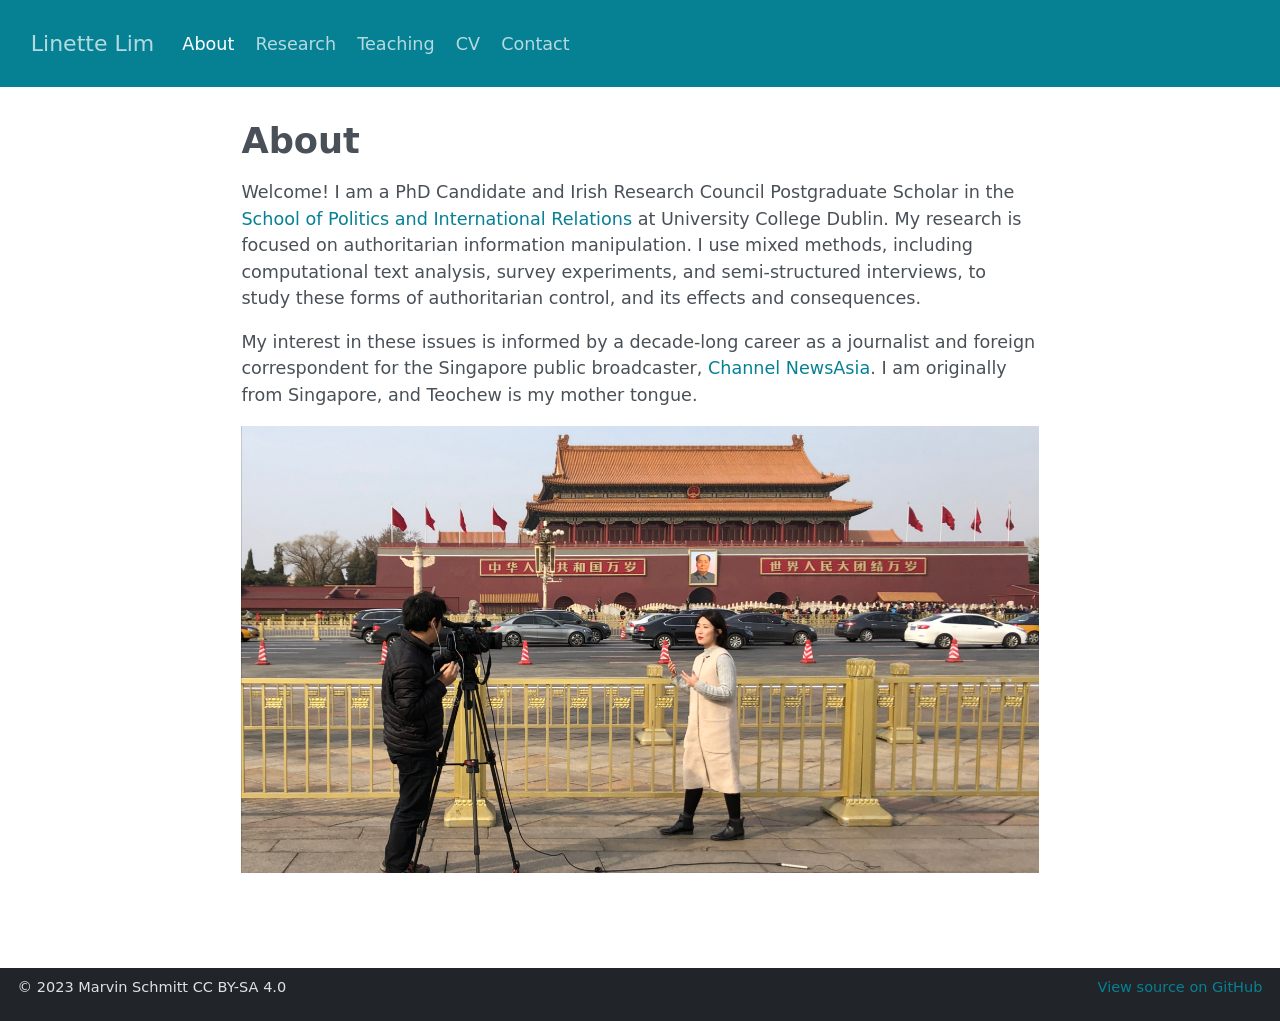
==== docs/about/index.html @ 5b54102c "edit to bio" ====
<!DOCTYPE html>
<html xmlns="http://www.w3.org/1999/xhtml" lang="en" xml:lang="en"><head>

<meta charset="utf-8">
<meta name="generator" content="quarto-1.5.57">

<meta name="viewport" content="width=device-width, initial-scale=1.0, user-scalable=yes">


<title>About – Linette Lim</title>
<style>
code{white-space: pre-wrap;}
span.smallcaps{font-variant: small-caps;}
div.columns{display: flex; gap: min(4vw, 1.5em);}
div.column{flex: auto; overflow-x: auto;}
div.hanging-indent{margin-left: 1.5em; text-indent: -1.5em;}
ul.task-list{list-style: none;}
ul.task-list li input[type="checkbox"] {
  width: 0.8em;
  margin: 0 0.8em 0.2em -1em; /* quarto-specific, see https://github.com/quarto-dev/quarto-cli/issues/4556 */ 
  vertical-align: middle;
}
</style>


<script src="../site_libs/quarto-nav/quarto-nav.js"></script>
<script src="../site_libs/quarto-nav/headroom.min.js"></script>
<script src="../site_libs/clipboard/clipboard.min.js"></script>
<script src="../site_libs/quarto-search/autocomplete.umd.js"></script>
<script src="../site_libs/quarto-search/fuse.min.js"></script>
<script src="../site_libs/quarto-search/quarto-search.js"></script>
<meta name="quarto:offset" content="../">
<script src="../site_libs/quarto-html/quarto.js"></script>
<script src="../site_libs/quarto-html/popper.min.js"></script>
<script src="../site_libs/quarto-html/tippy.umd.min.js"></script>
<script src="../site_libs/quarto-html/anchor.min.js"></script>
<link href="../site_libs/quarto-html/tippy.css" rel="stylesheet">
<link href="../site_libs/quarto-html/quarto-syntax-highlighting.css" rel="stylesheet" id="quarto-text-highlighting-styles">
<script src="../site_libs/bootstrap/bootstrap.min.js"></script>
<link href="../site_libs/bootstrap/bootstrap-icons.css" rel="stylesheet">
<link href="../site_libs/bootstrap/bootstrap.min.css" rel="stylesheet" id="quarto-bootstrap" data-mode="light">
<script id="quarto-search-options" type="application/json">{
  "location": "navbar",
  "copy-button": false,
  "collapse-after": 3,
  "panel-placement": "end",
  "type": "textbox",
  "limit": 50,
  "keyboard-shortcut": [
    "f",
    "/",
    "s"
  ],
  "language": {
    "search-no-results-text": "No results",
    "search-matching-documents-text": "matching documents",
    "search-copy-link-title": "Copy link to search",
    "search-hide-matches-text": "Hide additional matches",
    "search-more-match-text": "more match in this document",
    "search-more-matches-text": "more matches in this document",
    "search-clear-button-title": "Clear",
    "search-text-placeholder": "",
    "search-detached-cancel-button-title": "Cancel",
    "search-submit-button-title": "Submit",
    "search-label": "Search"
  }
}</script>


</head>

<body class="nav-fixed fullcontent">

<div id="quarto-search-results"></div>
  <header id="quarto-header" class="headroom fixed-top">
    <nav class="navbar navbar-expand-lg " data-bs-theme="dark">
      <div class="navbar-container container-fluid">
      <div class="navbar-brand-container mx-auto">
    <a class="navbar-brand" href="../index.html">
    <span class="navbar-title">Linette Lim</span>
    </a>
  </div>
            <div id="quarto-search" class="" title="Search"></div>
          <button class="navbar-toggler" type="button" data-bs-toggle="collapse" data-bs-target="#navbarCollapse" aria-controls="navbarCollapse" role="menu" aria-expanded="false" aria-label="Toggle navigation" onclick="if (window.quartoToggleHeadroom) { window.quartoToggleHeadroom(); }">
  <span class="navbar-toggler-icon"></span>
</button>
          <div class="collapse navbar-collapse" id="navbarCollapse">
            <ul class="navbar-nav navbar-nav-scroll me-auto">
  <li class="nav-item">
    <a class="nav-link active" href="../about/index.html" aria-current="page"> 
<span class="menu-text">About</span></a>
  </li>  
  <li class="nav-item">
    <a class="nav-link" href="../research/index.html"> 
<span class="menu-text">Research</span></a>
  </li>  
  <li class="nav-item">
    <a class="nav-link" href="../teaching/index.html"> 
<span class="menu-text">Teaching</span></a>
  </li>  
  <li class="nav-item">
    <a class="nav-link" href="../cv/index.html"> 
<span class="menu-text">CV</span></a>
  </li>  
  <li class="nav-item">
    <a class="nav-link" href="../contact/index.html"> 
<span class="menu-text">Contact</span></a>
  </li>  
</ul>
          </div> <!-- /navcollapse -->
            <div class="quarto-navbar-tools">
</div>
      </div> <!-- /container-fluid -->
    </nav>
</header>
<!-- content -->
<div id="quarto-content" class="quarto-container page-columns page-rows-contents page-layout-article page-navbar">
<!-- sidebar -->
<!-- margin-sidebar -->
    
<!-- main -->
<main class="content" id="quarto-document-content">

<header id="title-block-header" class="quarto-title-block default">
<div class="quarto-title">
<h1 class="title">About</h1>
</div>



<div class="quarto-title-meta">

    
  
    
  </div>
  


</header>


<p>Welcome! I am a PhD Candidate and Irish Research Council Postgraduate Scholar in the <a href="https://www.ucd.ie/spire/" target="_blank">School of Politics and International Relations</a> at University College Dublin. My research is focused on authoritarian information manipulation. I use mixed methods, including computational text analysis, survey experiments, and semi-structured interviews, to study these forms of authoritarian control, and its effects and consequences.</p>
<p>My interest in these issues is informed by a decade-long career as a journalist and foreign correspondent for the Singapore public broadcaster, <a href="https://www.channelnewsasia.com/international" target="_blank">Channel NewsAsia</a>. I am originally from Singapore, and Teochew is my mother tongue.</p>
<p><img src="photo.jpg" class="img-fluid"></p>



</main> <!-- /main -->
<script id="quarto-html-after-body" type="application/javascript">
window.document.addEventListener("DOMContentLoaded", function (event) {
  const toggleBodyColorMode = (bsSheetEl) => {
    const mode = bsSheetEl.getAttribute("data-mode");
    const bodyEl = window.document.querySelector("body");
    if (mode === "dark") {
      bodyEl.classList.add("quarto-dark");
      bodyEl.classList.remove("quarto-light");
    } else {
      bodyEl.classList.add("quarto-light");
      bodyEl.classList.remove("quarto-dark");
    }
  }
  const toggleBodyColorPrimary = () => {
    const bsSheetEl = window.document.querySelector("link#quarto-bootstrap");
    if (bsSheetEl) {
      toggleBodyColorMode(bsSheetEl);
    }
  }
  toggleBodyColorPrimary();  
  const icon = "";
  const anchorJS = new window.AnchorJS();
  anchorJS.options = {
    placement: 'right',
    icon: icon
  };
  anchorJS.add('.anchored');
  const isCodeAnnotation = (el) => {
    for (const clz of el.classList) {
      if (clz.startsWith('code-annotation-')) {                     
        return true;
      }
    }
    return false;
  }
  const onCopySuccess = function(e) {
    // button target
    const button = e.trigger;
    // don't keep focus
    button.blur();
    // flash "checked"
    button.classList.add('code-copy-button-checked');
    var currentTitle = button.getAttribute("title");
    button.setAttribute("title", "Copied!");
    let tooltip;
    if (window.bootstrap) {
      button.setAttribute("data-bs-toggle", "tooltip");
      button.setAttribute("data-bs-placement", "left");
      button.setAttribute("data-bs-title", "Copied!");
      tooltip = new bootstrap.Tooltip(button, 
        { trigger: "manual", 
          customClass: "code-copy-button-tooltip",
          offset: [0, -8]});
      tooltip.show();    
    }
    setTimeout(function() {
      if (tooltip) {
        tooltip.hide();
        button.removeAttribute("data-bs-title");
        button.removeAttribute("data-bs-toggle");
        button.removeAttribute("data-bs-placement");
      }
      button.setAttribute("title", currentTitle);
      button.classList.remove('code-copy-button-checked');
    }, 1000);
    // clear code selection
    e.clearSelection();
  }
  const getTextToCopy = function(trigger) {
      const codeEl = trigger.previousElementSibling.cloneNode(true);
      for (const childEl of codeEl.children) {
        if (isCodeAnnotation(childEl)) {
          childEl.remove();
        }
      }
      return codeEl.innerText;
  }
  const clipboard = new window.ClipboardJS('.code-copy-button:not([data-in-quarto-modal])', {
    text: getTextToCopy
  });
  clipboard.on('success', onCopySuccess);
  if (window.document.getElementById('quarto-embedded-source-code-modal')) {
    // For code content inside modals, clipBoardJS needs to be initialized with a container option
    // TODO: Check when it could be a function (https://github.com/zenorocha/clipboard.js/issues/860)
    const clipboardModal = new window.ClipboardJS('.code-copy-button[data-in-quarto-modal]', {
      text: getTextToCopy,
      container: window.document.getElementById('quarto-embedded-source-code-modal')
    });
    clipboardModal.on('success', onCopySuccess);
  }
    var localhostRegex = new RegExp(/^(?:http|https):\/\/localhost\:?[0-9]*\//);
    var mailtoRegex = new RegExp(/^mailto:/);
      var filterRegex = new RegExp('/' + window.location.host + '/');
    var isInternal = (href) => {
        return filterRegex.test(href) || localhostRegex.test(href) || mailtoRegex.test(href);
    }
    // Inspect non-navigation links and adorn them if external
 	var links = window.document.querySelectorAll('a[href]:not(.nav-link):not(.navbar-brand):not(.toc-action):not(.sidebar-link):not(.sidebar-item-toggle):not(.pagination-link):not(.no-external):not([aria-hidden]):not(.dropdown-item):not(.quarto-navigation-tool):not(.about-link)');
    for (var i=0; i<links.length; i++) {
      const link = links[i];
      if (!isInternal(link.href)) {
        // undo the damage that might have been done by quarto-nav.js in the case of
        // links that we want to consider external
        if (link.dataset.originalHref !== undefined) {
          link.href = link.dataset.originalHref;
        }
      }
    }
  function tippyHover(el, contentFn, onTriggerFn, onUntriggerFn) {
    const config = {
      allowHTML: true,
      maxWidth: 500,
      delay: 100,
      arrow: false,
      appendTo: function(el) {
          return el.parentElement;
      },
      interactive: true,
      interactiveBorder: 10,
      theme: 'quarto',
      placement: 'bottom-start',
    };
    if (contentFn) {
      config.content = contentFn;
    }
    if (onTriggerFn) {
      config.onTrigger = onTriggerFn;
    }
    if (onUntriggerFn) {
      config.onUntrigger = onUntriggerFn;
    }
    window.tippy(el, config); 
  }
  const noterefs = window.document.querySelectorAll('a[role="doc-noteref"]');
  for (var i=0; i<noterefs.length; i++) {
    const ref = noterefs[i];
    tippyHover(ref, function() {
      // use id or data attribute instead here
      let href = ref.getAttribute('data-footnote-href') || ref.getAttribute('href');
      try { href = new URL(href).hash; } catch {}
      const id = href.replace(/^#\/?/, "");
      const note = window.document.getElementById(id);
      if (note) {
        return note.innerHTML;
      } else {
        return "";
      }
    });
  }
  const xrefs = window.document.querySelectorAll('a.quarto-xref');
  const processXRef = (id, note) => {
    // Strip column container classes
    const stripColumnClz = (el) => {
      el.classList.remove("page-full", "page-columns");
      if (el.children) {
        for (const child of el.children) {
          stripColumnClz(child);
        }
      }
    }
    stripColumnClz(note)
    if (id === null || id.startsWith('sec-')) {
      // Special case sections, only their first couple elements
      const container = document.createElement("div");
      if (note.children && note.children.length > 2) {
        container.appendChild(note.children[0].cloneNode(true));
        for (let i = 1; i < note.children.length; i++) {
          const child = note.children[i];
          if (child.tagName === "P" && child.innerText === "") {
            continue;
          } else {
            container.appendChild(child.cloneNode(true));
            break;
          }
        }
        if (window.Quarto?.typesetMath) {
          window.Quarto.typesetMath(container);
        }
        return container.innerHTML
      } else {
        if (window.Quarto?.typesetMath) {
          window.Quarto.typesetMath(note);
        }
        return note.innerHTML;
      }
    } else {
      // Remove any anchor links if they are present
      const anchorLink = note.querySelector('a.anchorjs-link');
      if (anchorLink) {
        anchorLink.remove();
      }
      if (window.Quarto?.typesetMath) {
        window.Quarto.typesetMath(note);
      }
      // TODO in 1.5, we should make sure this works without a callout special case
      if (note.classList.contains("callout")) {
        return note.outerHTML;
      } else {
        return note.innerHTML;
      }
    }
  }
  for (var i=0; i<xrefs.length; i++) {
    const xref = xrefs[i];
    tippyHover(xref, undefined, function(instance) {
      instance.disable();
      let url = xref.getAttribute('href');
      let hash = undefined; 
      if (url.startsWith('#')) {
        hash = url;
      } else {
        try { hash = new URL(url).hash; } catch {}
      }
      if (hash) {
        const id = hash.replace(/^#\/?/, "");
        const note = window.document.getElementById(id);
        if (note !== null) {
          try {
            const html = processXRef(id, note.cloneNode(true));
            instance.setContent(html);
          } finally {
            instance.enable();
            instance.show();
          }
        } else {
          // See if we can fetch this
          fetch(url.split('#')[0])
          .then(res => res.text())
          .then(html => {
            const parser = new DOMParser();
            const htmlDoc = parser.parseFromString(html, "text/html");
            const note = htmlDoc.getElementById(id);
            if (note !== null) {
              const html = processXRef(id, note);
              instance.setContent(html);
            } 
          }).finally(() => {
            instance.enable();
            instance.show();
          });
        }
      } else {
        // See if we can fetch a full url (with no hash to target)
        // This is a special case and we should probably do some content thinning / targeting
        fetch(url)
        .then(res => res.text())
        .then(html => {
          const parser = new DOMParser();
          const htmlDoc = parser.parseFromString(html, "text/html");
          const note = htmlDoc.querySelector('main.content');
          if (note !== null) {
            // This should only happen for chapter cross references
            // (since there is no id in the URL)
            // remove the first header
            if (note.children.length > 0 && note.children[0].tagName === "HEADER") {
              note.children[0].remove();
            }
            const html = processXRef(null, note);
            instance.setContent(html);
          } 
        }).finally(() => {
          instance.enable();
          instance.show();
        });
      }
    }, function(instance) {
    });
  }
      let selectedAnnoteEl;
      const selectorForAnnotation = ( cell, annotation) => {
        let cellAttr = 'data-code-cell="' + cell + '"';
        let lineAttr = 'data-code-annotation="' +  annotation + '"';
        const selector = 'span[' + cellAttr + '][' + lineAttr + ']';
        return selector;
      }
      const selectCodeLines = (annoteEl) => {
        const doc = window.document;
        const targetCell = annoteEl.getAttribute("data-target-cell");
        const targetAnnotation = annoteEl.getAttribute("data-target-annotation");
        const annoteSpan = window.document.querySelector(selectorForAnnotation(targetCell, targetAnnotation));
        const lines = annoteSpan.getAttribute("data-code-lines").split(",");
        const lineIds = lines.map((line) => {
          return targetCell + "-" + line;
        })
        let top = null;
        let height = null;
        let parent = null;
        if (lineIds.length > 0) {
            //compute the position of the single el (top and bottom and make a div)
            const el = window.document.getElementById(lineIds[0]);
            top = el.offsetTop;
            height = el.offsetHeight;
            parent = el.parentElement.parentElement;
          if (lineIds.length > 1) {
            const lastEl = window.document.getElementById(lineIds[lineIds.length - 1]);
            const bottom = lastEl.offsetTop + lastEl.offsetHeight;
            height = bottom - top;
          }
          if (top !== null && height !== null && parent !== null) {
            // cook up a div (if necessary) and position it 
            let div = window.document.getElementById("code-annotation-line-highlight");
            if (div === null) {
              div = window.document.createElement("div");
              div.setAttribute("id", "code-annotation-line-highlight");
              div.style.position = 'absolute';
              parent.appendChild(div);
            }
            div.style.top = top - 2 + "px";
            div.style.height = height + 4 + "px";
            div.style.left = 0;
            let gutterDiv = window.document.getElementById("code-annotation-line-highlight-gutter");
            if (gutterDiv === null) {
              gutterDiv = window.document.createElement("div");
              gutterDiv.setAttribute("id", "code-annotation-line-highlight-gutter");
              gutterDiv.style.position = 'absolute';
              const codeCell = window.document.getElementById(targetCell);
              const gutter = codeCell.querySelector('.code-annotation-gutter');
              gutter.appendChild(gutterDiv);
            }
            gutterDiv.style.top = top - 2 + "px";
            gutterDiv.style.height = height + 4 + "px";
          }
          selectedAnnoteEl = annoteEl;
        }
      };
      const unselectCodeLines = () => {
        const elementsIds = ["code-annotation-line-highlight", "code-annotation-line-highlight-gutter"];
        elementsIds.forEach((elId) => {
          const div = window.document.getElementById(elId);
          if (div) {
            div.remove();
          }
        });
        selectedAnnoteEl = undefined;
      };
        // Handle positioning of the toggle
    window.addEventListener(
      "resize",
      throttle(() => {
        elRect = undefined;
        if (selectedAnnoteEl) {
          selectCodeLines(selectedAnnoteEl);
        }
      }, 10)
    );
    function throttle(fn, ms) {
    let throttle = false;
    let timer;
      return (...args) => {
        if(!throttle) { // first call gets through
            fn.apply(this, args);
            throttle = true;
        } else { // all the others get throttled
            if(timer) clearTimeout(timer); // cancel #2
            timer = setTimeout(() => {
              fn.apply(this, args);
              timer = throttle = false;
            }, ms);
        }
      };
    }
      // Attach click handler to the DT
      const annoteDls = window.document.querySelectorAll('dt[data-target-cell]');
      for (const annoteDlNode of annoteDls) {
        annoteDlNode.addEventListener('click', (event) => {
          const clickedEl = event.target;
          if (clickedEl !== selectedAnnoteEl) {
            unselectCodeLines();
            const activeEl = window.document.querySelector('dt[data-target-cell].code-annotation-active');
            if (activeEl) {
              activeEl.classList.remove('code-annotation-active');
            }
            selectCodeLines(clickedEl);
            clickedEl.classList.add('code-annotation-active');
          } else {
            // Unselect the line
            unselectCodeLines();
            clickedEl.classList.remove('code-annotation-active');
          }
        });
      }
  const findCites = (el) => {
    const parentEl = el.parentElement;
    if (parentEl) {
      const cites = parentEl.dataset.cites;
      if (cites) {
        return {
          el,
          cites: cites.split(' ')
        };
      } else {
        return findCites(el.parentElement)
      }
    } else {
      return undefined;
    }
  };
  var bibliorefs = window.document.querySelectorAll('a[role="doc-biblioref"]');
  for (var i=0; i<bibliorefs.length; i++) {
    const ref = bibliorefs[i];
    const citeInfo = findCites(ref);
    if (citeInfo) {
      tippyHover(citeInfo.el, function() {
        var popup = window.document.createElement('div');
        citeInfo.cites.forEach(function(cite) {
          var citeDiv = window.document.createElement('div');
          citeDiv.classList.add('hanging-indent');
          citeDiv.classList.add('csl-entry');
          var biblioDiv = window.document.getElementById('ref-' + cite);
          if (biblioDiv) {
            citeDiv.innerHTML = biblioDiv.innerHTML;
          }
          popup.appendChild(citeDiv);
        });
        return popup.innerHTML;
      });
    }
  }
});
</script>
</div> <!-- /content -->
<footer class="footer">
  <div class="nav-footer">
    <div class="nav-footer-left">
<p><span class="faux-block">© 2023 Marvin Schmitt CC BY-SA 4.0</span></p>
</div>   
    <div class="nav-footer-center">
      &nbsp;
    </div>
    <div class="nav-footer-right">
<p><span class="faux-block"><a href="https://github.com/marvinschmitt/quarto-website-template/">View source on GitHub</a></span></p>
</div>
  </div>
</footer>




</body></html>
---- docs/site_libs/quarto-html/tippy.css ----
.tippy-box[data-animation=fade][data-state=hidden]{opacity:0}[data-tippy-root]{max-width:calc(100vw - 10px)}.tippy-box{position:relative;background-color:#333;color:#fff;border-radius:4px;font-size:14px;line-height:1.4;white-space:normal;outline:0;transition-property:transform,visibility,opacity}.tippy-box[data-placement^=top]>.tippy-arrow{bottom:0}.tippy-box[data-placement^=top]>.tippy-arrow:before{bottom:-7px;left:0;border-width:8px 8px 0;border-top-color:initial;transform-origin:center top}.tippy-box[data-placement^=bottom]>.tippy-arrow{top:0}.tippy-box[data-placement^=bottom]>.tippy-arrow:before{top:-7px;left:0;border-width:0 8px 8px;border-bottom-color:initial;transform-origin:center bottom}.tippy-box[data-placement^=left]>.tippy-arrow{right:0}.tippy-box[data-placement^=left]>.tippy-arrow:before{border-width:8px 0 8px 8px;border-left-color:initial;right:-7px;transform-origin:center left}.tippy-box[data-placement^=right]>.tippy-arrow{left:0}.tippy-box[data-placement^=right]>.tippy-arrow:before{left:-7px;border-width:8px 8px 8px 0;border-right-color:initial;transform-origin:center right}.tippy-box[data-inertia][data-state=visible]{transition-timing-function:cubic-bezier(.54,1.5,.38,1.11)}.tippy-arrow{width:16px;height:16px;color:#333}.tippy-arrow:before{content:"";position:absolute;border-color:transparent;border-style:solid}.tippy-content{position:relative;padding:5px 9px;z-index:1}
---- docs/site_libs/quarto-html/quarto-syntax-highlighting.css ----
/* quarto syntax highlight colors */
:root {
  --quarto-hl-ot-color: #003B4F;
  --quarto-hl-at-color: #657422;
  --quarto-hl-ss-color: #20794D;
  --quarto-hl-an-color: #5E5E5E;
  --quarto-hl-fu-color: #4758AB;
  --quarto-hl-st-color: #20794D;
  --quarto-hl-cf-color: #003B4F;
  --quarto-hl-op-color: #5E5E5E;
  --quarto-hl-er-color: #AD0000;
  --quarto-hl-bn-color: #AD0000;
  --quarto-hl-al-color: #AD0000;
  --quarto-hl-va-color: #111111;
  --quarto-hl-bu-color: inherit;
  --quarto-hl-ex-color: inherit;
  --quarto-hl-pp-color: #AD0000;
  --quarto-hl-in-color: #5E5E5E;
  --quarto-hl-vs-color: #20794D;
  --quarto-hl-wa-color: #5E5E5E;
  --quarto-hl-do-color: #5E5E5E;
  --quarto-hl-im-color: #00769E;
  --quarto-hl-ch-color: #20794D;
  --quarto-hl-dt-color: #AD0000;
  --quarto-hl-fl-color: #AD0000;
  --quarto-hl-co-color: #5E5E5E;
  --quarto-hl-cv-color: #5E5E5E;
  --quarto-hl-cn-color: #8f5902;
  --quarto-hl-sc-color: #5E5E5E;
  --quarto-hl-dv-color: #AD0000;
  --quarto-hl-kw-color: #003B4F;
}

/* other quarto variables */
:root {
  --quarto-font-monospace: SFMono-Regular, Menlo, Monaco, Consolas, "Liberation Mono", "Courier New", monospace;
}

pre > code.sourceCode > span {
  color: #003B4F;
}

code span {
  color: #003B4F;
}

code.sourceCode > span {
  color: #003B4F;
}

div.sourceCode,
div.sourceCode pre.sourceCode {
  color: #003B4F;
}

code span.ot {
  color: #003B4F;
  font-style: inherit;
}

code span.at {
  color: #657422;
  font-style: inherit;
}

code span.ss {
  color: #20794D;
  font-style: inherit;
}

code span.an {
  color: #5E5E5E;
  font-style: inherit;
}

code span.fu {
  color: #4758AB;
  font-style: inherit;
}

code span.st {
  color: #20794D;
  font-style: inherit;
}

code span.cf {
  color: #003B4F;
  font-style: inherit;
}

code span.op {
  color: #5E5E5E;
  font-style: inherit;
}

code span.er {
  color: #AD0000;
  font-style: inherit;
}

code span.bn {
  color: #AD0000;
  font-style: inherit;
}

code span.al {
  color: #AD0000;
  font-style: inherit;
}

code span.va {
  color: #111111;
  font-style: inherit;
}

code span.bu {
  font-style: inherit;
}

code span.ex {
  font-style: inherit;
}

code span.pp {
  color: #AD0000;
  font-style: inherit;
}

code span.in {
  color: #5E5E5E;
  font-style: inherit;
}

code span.vs {
  color: #20794D;
  font-style: inherit;
}

code span.wa {
  color: #5E5E5E;
  font-style: italic;
}

code span.do {
  color: #5E5E5E;
  font-style: italic;
}

code span.im {
  color: #00769E;
  font-style: inherit;
}

code span.ch {
  color: #20794D;
  font-style: inherit;
}

code span.dt {
  color: #AD0000;
  font-style: inherit;
}

code span.fl {
  color: #AD0000;
  font-style: inherit;
}

code span.co {
  color: #5E5E5E;
  font-style: inherit;
}

code span.cv {
  color: #5E5E5E;
  font-style: italic;
}

code span.cn {
  color: #8f5902;
  font-style: inherit;
}

code span.sc {
  color: #5E5E5E;
  font-style: inherit;
}

code span.dv {
  color: #AD0000;
  font-style: inherit;
}

code span.kw {
  color: #003B4F;
  font-style: inherit;
}

.prevent-inlining {
  content: "</";
}

/*# sourceMappingURL=debc5d5d77c3f9108843748ff7464032.css.map */
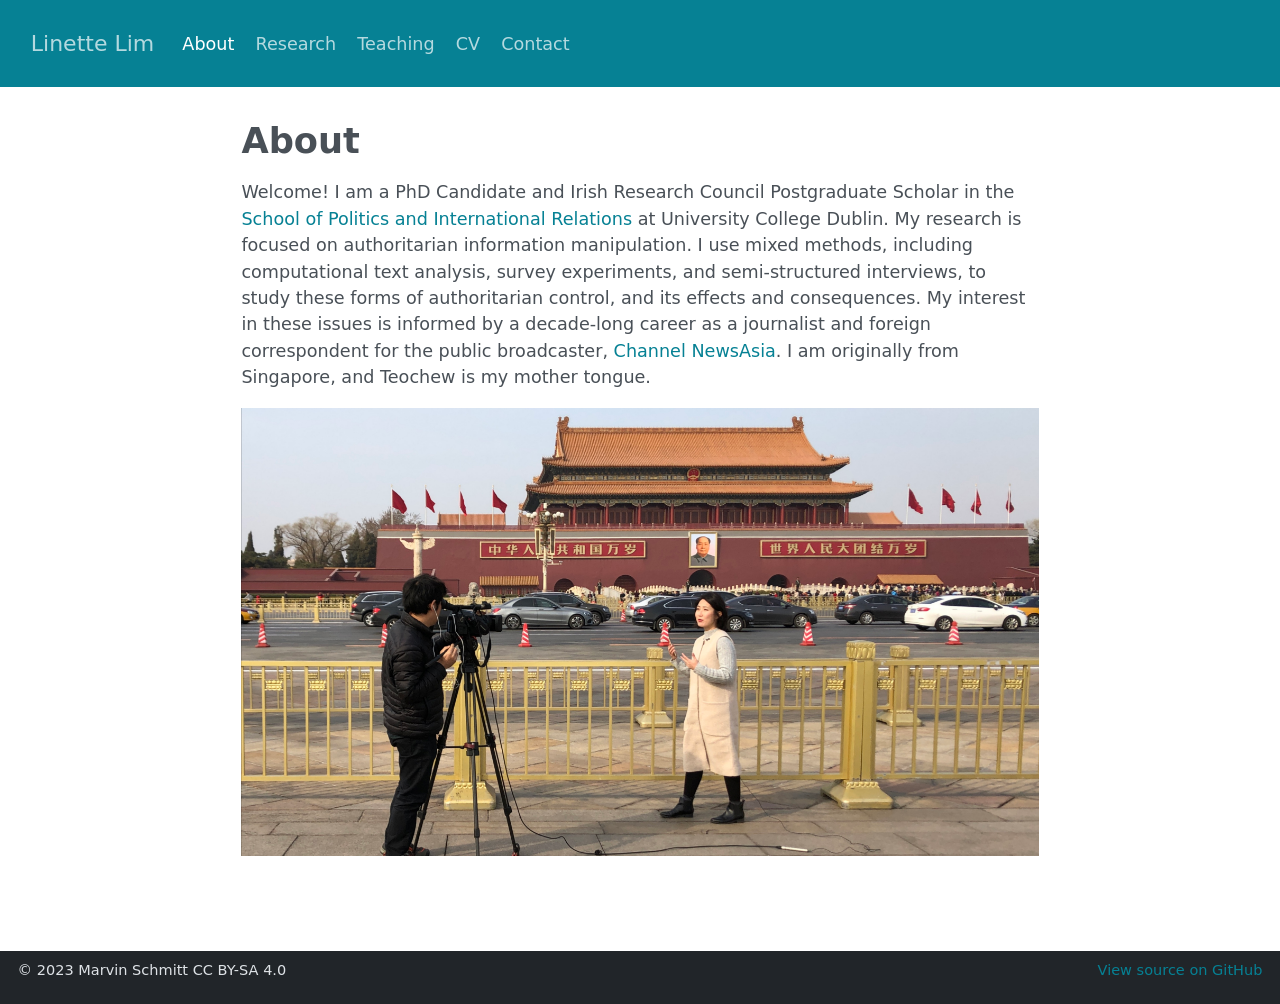
==== commit 295a4c1b: "edit bio" ====
--- a/docs/about/index.html
+++ b/docs/about/index.html
@@ -140,8 +140,7 @@
 </header>
 
 
-<p>Welcome! I am a PhD Candidate and Irish Research Council Postgraduate Scholar in the <a href="https://www.ucd.ie/spire/" target="_blank">School of Politics and International Relations</a> at University College Dublin. My research is focused on authoritarian information manipulation. I use mixed methods, including computational text analysis, survey experiments, and semi-structured interviews, to study these forms of authoritarian control, and its effects and consequences.</p>
-<p>My interest in these issues is informed by a decade-long career as a journalist and foreign correspondent for the Singapore public broadcaster, <a href="https://www.channelnewsasia.com/international" target="_blank">Channel NewsAsia</a>. I am originally from Singapore, and Teochew is my mother tongue.</p>
+<p>Welcome! I am a PhD Candidate and Irish Research Council Postgraduate Scholar in the <a href="https://www.ucd.ie/spire/" target="_blank">School of Politics and International Relations</a> at University College Dublin. My research is focused on authoritarian information manipulation. I use mixed methods, including computational text analysis, survey experiments, and semi-structured interviews, to study these forms of authoritarian control, and its effects and consequences. My interest in these issues is informed by a decade-long career as a journalist and foreign correspondent for the public broadcaster, <a href="https://www.channelnewsasia.com/international" target="_blank">Channel NewsAsia</a>. I am originally from Singapore, and Teochew is my mother tongue.</p>
 <p><img src="photo.jpg" class="img-fluid"></p>
 
 
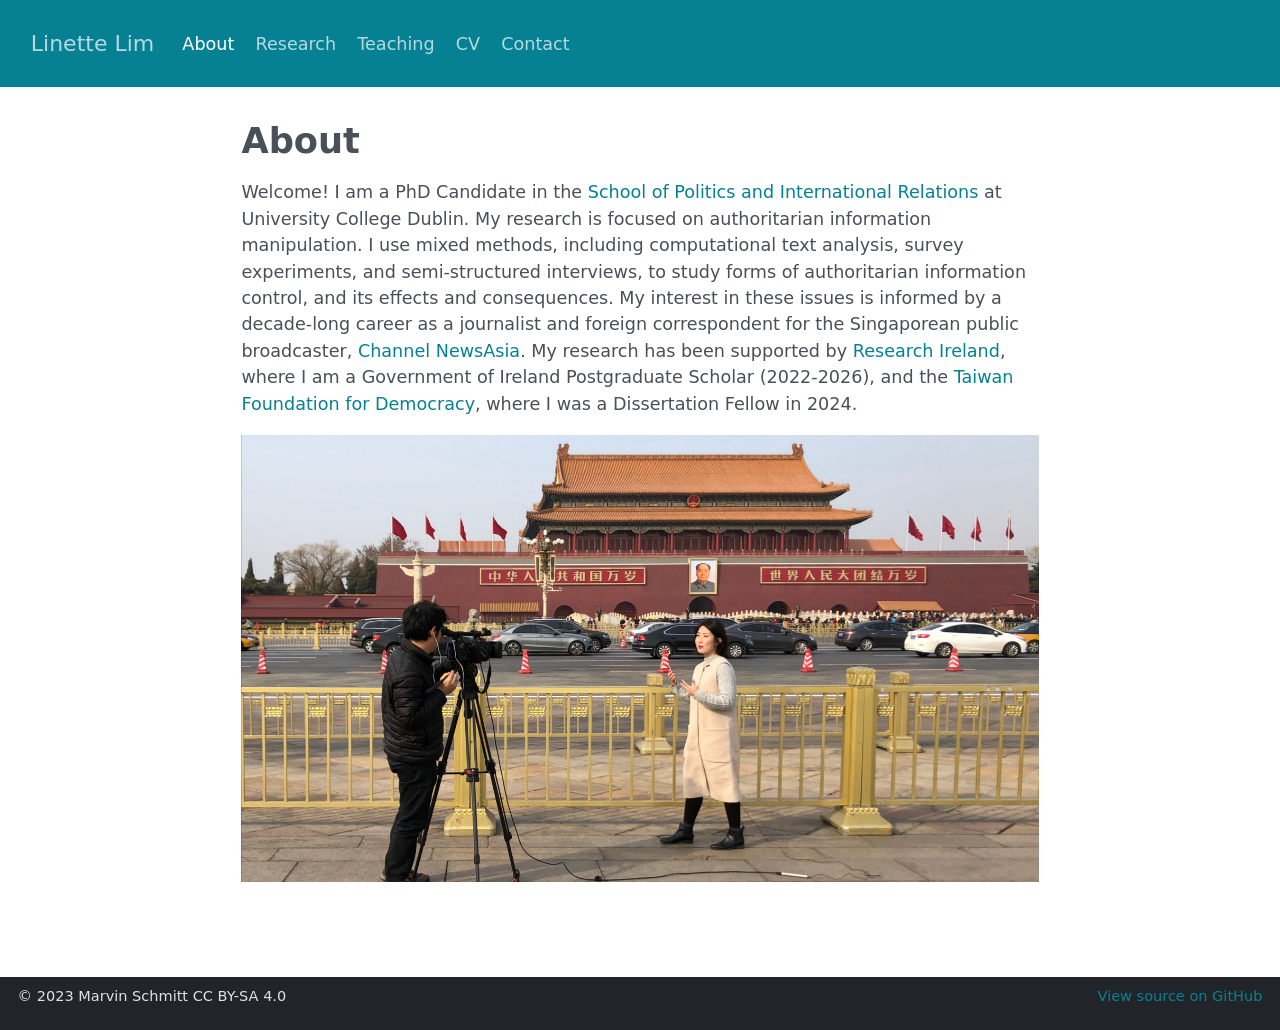
==== commit c1a0ab85: "edit ABOUT" ====
--- a/docs/about/index.html
+++ b/docs/about/index.html
@@ -140,7 +140,7 @@
 </header>
 
 
-<p>Welcome! I am a PhD Candidate and Irish Research Council Postgraduate Scholar in the <a href="https://www.ucd.ie/spire/" target="_blank">School of Politics and International Relations</a> at University College Dublin. My research is focused on authoritarian information manipulation. I use mixed methods, including computational text analysis, survey experiments, and semi-structured interviews, to study these forms of authoritarian control, and its effects and consequences. My interest in these issues is informed by a decade-long career as a journalist and foreign correspondent for the public broadcaster, <a href="https://www.channelnewsasia.com/international" target="_blank">Channel NewsAsia</a>. I am originally from Singapore, and Teochew is my mother tongue.</p>
+<p>Welcome! I am a PhD Candidate in the <a href="https://www.ucd.ie/spire/" target="_blank">School of Politics and International Relations</a> at University College Dublin. My research is focused on authoritarian information manipulation. I use mixed methods, including computational text analysis, survey experiments, and semi-structured interviews, to study forms of authoritarian information control, and its effects and consequences. My interest in these issues is informed by a decade-long career as a journalist and foreign correspondent for the Singaporean public broadcaster, <a href="https://www.channelnewsasia.com/international" target="_blank">Channel NewsAsia</a>. My research has been supported by <a href="https://www.researchireland.ie/" target="_blank">Research Ireland</a>, where I am a Government of Ireland Postgraduate Scholar (2022-2026), and the <a href="https://www.tfd.org.tw/en/index" target="_blank">Taiwan Foundation for Democracy</a>, where I was a Dissertation Fellow in 2024.</p>
 <p><img src="photo.jpg" class="img-fluid"></p>
 
 
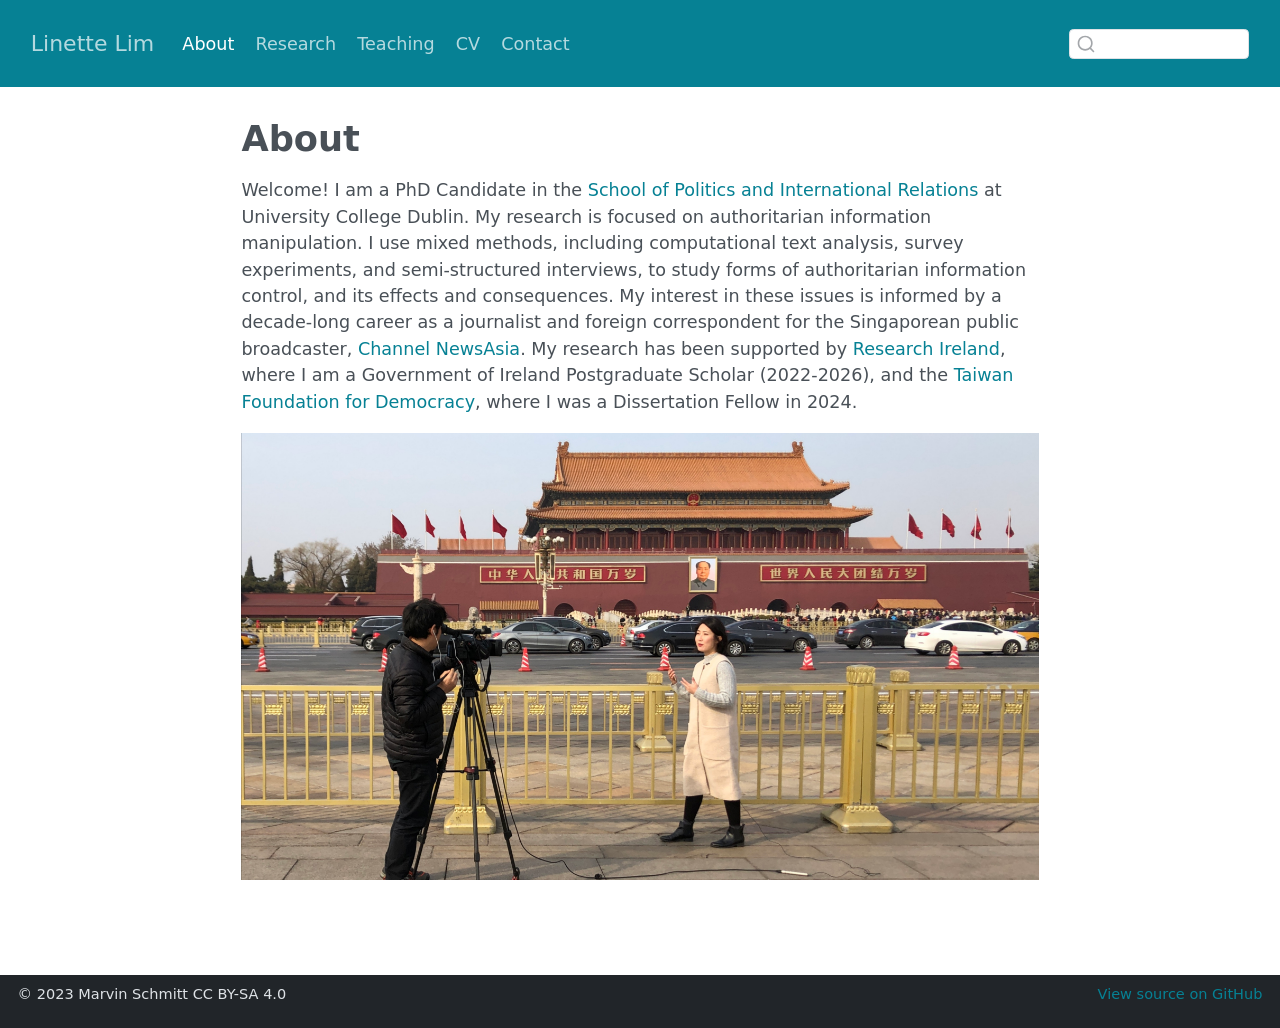
==== commit a0258536: "updated quarto, index and cv page" ====
--- a/docs/about/index.html
+++ b/docs/about/index.html
@@ -2,7 +2,7 @@
 <html xmlns="http://www.w3.org/1999/xhtml" lang="en" xml:lang="en"><head>
 
 <meta charset="utf-8">
-<meta name="generator" content="quarto-1.5.57">
+<meta name="generator" content="quarto-1.8.26">
 
 <meta name="viewport" content="width=device-width, initial-scale=1.0, user-scalable=yes">
 
@@ -30,15 +30,17 @@
 <script src="../site_libs/quarto-search/fuse.min.js"></script>
 <script src="../site_libs/quarto-search/quarto-search.js"></script>
 <meta name="quarto:offset" content="../">
-<script src="../site_libs/quarto-html/quarto.js"></script>
+<script src="../site_libs/quarto-html/quarto.js" type="module"></script>
+<script src="../site_libs/quarto-html/tabsets/tabsets.js" type="module"></script>
+<script src="../site_libs/quarto-html/axe/axe-check.js" type="module"></script>
 <script src="../site_libs/quarto-html/popper.min.js"></script>
 <script src="../site_libs/quarto-html/tippy.umd.min.js"></script>
 <script src="../site_libs/quarto-html/anchor.min.js"></script>
 <link href="../site_libs/quarto-html/tippy.css" rel="stylesheet">
-<link href="../site_libs/quarto-html/quarto-syntax-highlighting.css" rel="stylesheet" id="quarto-text-highlighting-styles">
+<link href="../site_libs/quarto-html/quarto-syntax-highlighting-587c61ba64f3a5504c4d52d930310e48.css" rel="stylesheet" id="quarto-text-highlighting-styles">
 <script src="../site_libs/bootstrap/bootstrap.min.js"></script>
 <link href="../site_libs/bootstrap/bootstrap-icons.css" rel="stylesheet">
-<link href="../site_libs/bootstrap/bootstrap.min.css" rel="stylesheet" id="quarto-bootstrap" data-mode="light">
+<link href="../site_libs/bootstrap/bootstrap-4ec4d6cd9098cdb80ef8710494fec32c.min.css" rel="stylesheet" append-hash="true" id="quarto-bootstrap" data-mode="light">
 <script id="quarto-search-options" type="application/json">{
   "location": "navbar",
   "copy-button": false,
@@ -69,7 +71,7 @@
 
 </head>
 
-<body class="nav-fixed fullcontent">
+<body class="nav-fixed fullcontent quarto-light">
 
 <div id="quarto-search-results"></div>
   <header id="quarto-header" class="headroom fixed-top">
@@ -147,239 +149,243 @@
 
 </main> <!-- /main -->
 <script id="quarto-html-after-body" type="application/javascript">
-window.document.addEventListener("DOMContentLoaded", function (event) {
-  const toggleBodyColorMode = (bsSheetEl) => {
-    const mode = bsSheetEl.getAttribute("data-mode");
-    const bodyEl = window.document.querySelector("body");
-    if (mode === "dark") {
-      bodyEl.classList.add("quarto-dark");
-      bodyEl.classList.remove("quarto-light");
-    } else {
-      bodyEl.classList.add("quarto-light");
-      bodyEl.classList.remove("quarto-dark");
-    }
-  }
-  const toggleBodyColorPrimary = () => {
-    const bsSheetEl = window.document.querySelector("link#quarto-bootstrap");
-    if (bsSheetEl) {
-      toggleBodyColorMode(bsSheetEl);
-    }
-  }
-  toggleBodyColorPrimary();  
-  const icon = "";
-  const anchorJS = new window.AnchorJS();
-  anchorJS.options = {
-    placement: 'right',
-    icon: icon
-  };
-  anchorJS.add('.anchored');
-  const isCodeAnnotation = (el) => {
-    for (const clz of el.classList) {
-      if (clz.startsWith('code-annotation-')) {                     
-        return true;
-      }
-    }
-    return false;
-  }
-  const onCopySuccess = function(e) {
-    // button target
-    const button = e.trigger;
-    // don't keep focus
-    button.blur();
-    // flash "checked"
-    button.classList.add('code-copy-button-checked');
-    var currentTitle = button.getAttribute("title");
-    button.setAttribute("title", "Copied!");
-    let tooltip;
-    if (window.bootstrap) {
-      button.setAttribute("data-bs-toggle", "tooltip");
-      button.setAttribute("data-bs-placement", "left");
-      button.setAttribute("data-bs-title", "Copied!");
-      tooltip = new bootstrap.Tooltip(button, 
-        { trigger: "manual", 
-          customClass: "code-copy-button-tooltip",
-          offset: [0, -8]});
-      tooltip.show();    
-    }
-    setTimeout(function() {
-      if (tooltip) {
-        tooltip.hide();
-        button.removeAttribute("data-bs-title");
-        button.removeAttribute("data-bs-toggle");
-        button.removeAttribute("data-bs-placement");
-      }
-      button.setAttribute("title", currentTitle);
-      button.classList.remove('code-copy-button-checked');
-    }, 1000);
-    // clear code selection
-    e.clearSelection();
-  }
-  const getTextToCopy = function(trigger) {
-      const codeEl = trigger.previousElementSibling.cloneNode(true);
+  window.document.addEventListener("DOMContentLoaded", function (event) {
+    const icon = "";
+    const anchorJS = new window.AnchorJS();
+    anchorJS.options = {
+      placement: 'right',
+      icon: icon
+    };
+    anchorJS.add('.anchored');
+    const isCodeAnnotation = (el) => {
+      for (const clz of el.classList) {
+        if (clz.startsWith('code-annotation-')) {                     
+          return true;
+        }
+      }
+      return false;
+    }
+    const onCopySuccess = function(e) {
+      // button target
+      const button = e.trigger;
+      // don't keep focus
+      button.blur();
+      // flash "checked"
+      button.classList.add('code-copy-button-checked');
+      var currentTitle = button.getAttribute("title");
+      button.setAttribute("title", "Copied!");
+      let tooltip;
+      if (window.bootstrap) {
+        button.setAttribute("data-bs-toggle", "tooltip");
+        button.setAttribute("data-bs-placement", "left");
+        button.setAttribute("data-bs-title", "Copied!");
+        tooltip = new bootstrap.Tooltip(button, 
+          { trigger: "manual", 
+            customClass: "code-copy-button-tooltip",
+            offset: [0, -8]});
+        tooltip.show();    
+      }
+      setTimeout(function() {
+        if (tooltip) {
+          tooltip.hide();
+          button.removeAttribute("data-bs-title");
+          button.removeAttribute("data-bs-toggle");
+          button.removeAttribute("data-bs-placement");
+        }
+        button.setAttribute("title", currentTitle);
+        button.classList.remove('code-copy-button-checked');
+      }, 1000);
+      // clear code selection
+      e.clearSelection();
+    }
+    const getTextToCopy = function(trigger) {
+      const outerScaffold = trigger.parentElement.cloneNode(true);
+      const codeEl = outerScaffold.querySelector('code');
       for (const childEl of codeEl.children) {
         if (isCodeAnnotation(childEl)) {
           childEl.remove();
         }
       }
       return codeEl.innerText;
-  }
-  const clipboard = new window.ClipboardJS('.code-copy-button:not([data-in-quarto-modal])', {
-    text: getTextToCopy
-  });
-  clipboard.on('success', onCopySuccess);
-  if (window.document.getElementById('quarto-embedded-source-code-modal')) {
-    // For code content inside modals, clipBoardJS needs to be initialized with a container option
-    // TODO: Check when it could be a function (https://github.com/zenorocha/clipboard.js/issues/860)
-    const clipboardModal = new window.ClipboardJS('.code-copy-button[data-in-quarto-modal]', {
-      text: getTextToCopy,
-      container: window.document.getElementById('quarto-embedded-source-code-modal')
+    }
+    const clipboard = new window.ClipboardJS('.code-copy-button:not([data-in-quarto-modal])', {
+      text: getTextToCopy
     });
-    clipboardModal.on('success', onCopySuccess);
-  }
-    var localhostRegex = new RegExp(/^(?:http|https):\/\/localhost\:?[0-9]*\//);
-    var mailtoRegex = new RegExp(/^mailto:/);
-      var filterRegex = new RegExp('/' + window.location.host + '/');
-    var isInternal = (href) => {
-        return filterRegex.test(href) || localhostRegex.test(href) || mailtoRegex.test(href);
-    }
-    // Inspect non-navigation links and adorn them if external
- 	var links = window.document.querySelectorAll('a[href]:not(.nav-link):not(.navbar-brand):not(.toc-action):not(.sidebar-link):not(.sidebar-item-toggle):not(.pagination-link):not(.no-external):not([aria-hidden]):not(.dropdown-item):not(.quarto-navigation-tool):not(.about-link)');
-    for (var i=0; i<links.length; i++) {
-      const link = links[i];
-      if (!isInternal(link.href)) {
-        // undo the damage that might have been done by quarto-nav.js in the case of
-        // links that we want to consider external
-        if (link.dataset.originalHref !== undefined) {
-          link.href = link.dataset.originalHref;
-        }
-      }
-    }
-  function tippyHover(el, contentFn, onTriggerFn, onUntriggerFn) {
-    const config = {
-      allowHTML: true,
-      maxWidth: 500,
-      delay: 100,
-      arrow: false,
-      appendTo: function(el) {
-          return el.parentElement;
-      },
-      interactive: true,
-      interactiveBorder: 10,
-      theme: 'quarto',
-      placement: 'bottom-start',
-    };
-    if (contentFn) {
-      config.content = contentFn;
-    }
-    if (onTriggerFn) {
-      config.onTrigger = onTriggerFn;
-    }
-    if (onUntriggerFn) {
-      config.onUntrigger = onUntriggerFn;
-    }
-    window.tippy(el, config); 
-  }
-  const noterefs = window.document.querySelectorAll('a[role="doc-noteref"]');
-  for (var i=0; i<noterefs.length; i++) {
-    const ref = noterefs[i];
-    tippyHover(ref, function() {
-      // use id or data attribute instead here
-      let href = ref.getAttribute('data-footnote-href') || ref.getAttribute('href');
-      try { href = new URL(href).hash; } catch {}
-      const id = href.replace(/^#\/?/, "");
-      const note = window.document.getElementById(id);
-      if (note) {
-        return note.innerHTML;
+    clipboard.on('success', onCopySuccess);
+    if (window.document.getElementById('quarto-embedded-source-code-modal')) {
+      const clipboardModal = new window.ClipboardJS('.code-copy-button[data-in-quarto-modal]', {
+        text: getTextToCopy,
+        container: window.document.getElementById('quarto-embedded-source-code-modal')
+      });
+      clipboardModal.on('success', onCopySuccess);
+    }
+      var localhostRegex = new RegExp(/^(?:http|https):\/\/localhost\:?[0-9]*\//);
+      var mailtoRegex = new RegExp(/^mailto:/);
+        var filterRegex = new RegExp('/' + window.location.host + '/');
+      var isInternal = (href) => {
+          return filterRegex.test(href) || localhostRegex.test(href) || mailtoRegex.test(href);
+      }
+      // Inspect non-navigation links and adorn them if external
+     var links = window.document.querySelectorAll('a[href]:not(.nav-link):not(.navbar-brand):not(.toc-action):not(.sidebar-link):not(.sidebar-item-toggle):not(.pagination-link):not(.no-external):not([aria-hidden]):not(.dropdown-item):not(.quarto-navigation-tool):not(.about-link)');
+      for (var i=0; i<links.length; i++) {
+        const link = links[i];
+        if (!isInternal(link.href)) {
+          // undo the damage that might have been done by quarto-nav.js in the case of
+          // links that we want to consider external
+          if (link.dataset.originalHref !== undefined) {
+            link.href = link.dataset.originalHref;
+          }
+        }
+      }
+    function tippyHover(el, contentFn, onTriggerFn, onUntriggerFn) {
+      const config = {
+        allowHTML: true,
+        maxWidth: 500,
+        delay: 100,
+        arrow: false,
+        appendTo: function(el) {
+            return el.parentElement;
+        },
+        interactive: true,
+        interactiveBorder: 10,
+        theme: 'quarto',
+        placement: 'bottom-start',
+      };
+      if (contentFn) {
+        config.content = contentFn;
+      }
+      if (onTriggerFn) {
+        config.onTrigger = onTriggerFn;
+      }
+      if (onUntriggerFn) {
+        config.onUntrigger = onUntriggerFn;
+      }
+      window.tippy(el, config); 
+    }
+    const noterefs = window.document.querySelectorAll('a[role="doc-noteref"]');
+    for (var i=0; i<noterefs.length; i++) {
+      const ref = noterefs[i];
+      tippyHover(ref, function() {
+        // use id or data attribute instead here
+        let href = ref.getAttribute('data-footnote-href') || ref.getAttribute('href');
+        try { href = new URL(href).hash; } catch {}
+        const id = href.replace(/^#\/?/, "");
+        const note = window.document.getElementById(id);
+        if (note) {
+          return note.innerHTML;
+        } else {
+          return "";
+        }
+      });
+    }
+    const xrefs = window.document.querySelectorAll('a.quarto-xref');
+    const processXRef = (id, note) => {
+      // Strip column container classes
+      const stripColumnClz = (el) => {
+        el.classList.remove("page-full", "page-columns");
+        if (el.children) {
+          for (const child of el.children) {
+            stripColumnClz(child);
+          }
+        }
+      }
+      stripColumnClz(note)
+      if (id === null || id.startsWith('sec-')) {
+        // Special case sections, only their first couple elements
+        const container = document.createElement("div");
+        if (note.children && note.children.length > 2) {
+          container.appendChild(note.children[0].cloneNode(true));
+          for (let i = 1; i < note.children.length; i++) {
+            const child = note.children[i];
+            if (child.tagName === "P" && child.innerText === "") {
+              continue;
+            } else {
+              container.appendChild(child.cloneNode(true));
+              break;
+            }
+          }
+          if (window.Quarto?.typesetMath) {
+            window.Quarto.typesetMath(container);
+          }
+          return container.innerHTML
+        } else {
+          if (window.Quarto?.typesetMath) {
+            window.Quarto.typesetMath(note);
+          }
+          return note.innerHTML;
+        }
       } else {
-        return "";
-      }
-    });
-  }
-  const xrefs = window.document.querySelectorAll('a.quarto-xref');
-  const processXRef = (id, note) => {
-    // Strip column container classes
-    const stripColumnClz = (el) => {
-      el.classList.remove("page-full", "page-columns");
-      if (el.children) {
-        for (const child of el.children) {
-          stripColumnClz(child);
-        }
-      }
-    }
-    stripColumnClz(note)
-    if (id === null || id.startsWith('sec-')) {
-      // Special case sections, only their first couple elements
-      const container = document.createElement("div");
-      if (note.children && note.children.length > 2) {
-        container.appendChild(note.children[0].cloneNode(true));
-        for (let i = 1; i < note.children.length; i++) {
-          const child = note.children[i];
-          if (child.tagName === "P" && child.innerText === "") {
-            continue;
-          } else {
-            container.appendChild(child.cloneNode(true));
-            break;
-          }
-        }
-        if (window.Quarto?.typesetMath) {
-          window.Quarto.typesetMath(container);
-        }
-        return container.innerHTML
-      } else {
+        // Remove any anchor links if they are present
+        const anchorLink = note.querySelector('a.anchorjs-link');
+        if (anchorLink) {
+          anchorLink.remove();
+        }
         if (window.Quarto?.typesetMath) {
           window.Quarto.typesetMath(note);
         }
-        return note.innerHTML;
-      }
-    } else {
-      // Remove any anchor links if they are present
-      const anchorLink = note.querySelector('a.anchorjs-link');
-      if (anchorLink) {
-        anchorLink.remove();
-      }
-      if (window.Quarto?.typesetMath) {
-        window.Quarto.typesetMath(note);
-      }
-      // TODO in 1.5, we should make sure this works without a callout special case
-      if (note.classList.contains("callout")) {
-        return note.outerHTML;
-      } else {
-        return note.innerHTML;
-      }
-    }
-  }
-  for (var i=0; i<xrefs.length; i++) {
-    const xref = xrefs[i];
-    tippyHover(xref, undefined, function(instance) {
-      instance.disable();
-      let url = xref.getAttribute('href');
-      let hash = undefined; 
-      if (url.startsWith('#')) {
-        hash = url;
-      } else {
-        try { hash = new URL(url).hash; } catch {}
-      }
-      if (hash) {
-        const id = hash.replace(/^#\/?/, "");
-        const note = window.document.getElementById(id);
-        if (note !== null) {
-          try {
-            const html = processXRef(id, note.cloneNode(true));
-            instance.setContent(html);
-          } finally {
-            instance.enable();
-            instance.show();
-          }
+        if (note.classList.contains("callout")) {
+          return note.outerHTML;
         } else {
-          // See if we can fetch this
-          fetch(url.split('#')[0])
+          return note.innerHTML;
+        }
+      }
+    }
+    for (var i=0; i<xrefs.length; i++) {
+      const xref = xrefs[i];
+      tippyHover(xref, undefined, function(instance) {
+        instance.disable();
+        let url = xref.getAttribute('href');
+        let hash = undefined; 
+        if (url.startsWith('#')) {
+          hash = url;
+        } else {
+          try { hash = new URL(url).hash; } catch {}
+        }
+        if (hash) {
+          const id = hash.replace(/^#\/?/, "");
+          const note = window.document.getElementById(id);
+          if (note !== null) {
+            try {
+              const html = processXRef(id, note.cloneNode(true));
+              instance.setContent(html);
+            } finally {
+              instance.enable();
+              instance.show();
+            }
+          } else {
+            // See if we can fetch this
+            fetch(url.split('#')[0])
+            .then(res => res.text())
+            .then(html => {
+              const parser = new DOMParser();
+              const htmlDoc = parser.parseFromString(html, "text/html");
+              const note = htmlDoc.getElementById(id);
+              if (note !== null) {
+                const html = processXRef(id, note);
+                instance.setContent(html);
+              } 
+            }).finally(() => {
+              instance.enable();
+              instance.show();
+            });
+          }
+        } else {
+          // See if we can fetch a full url (with no hash to target)
+          // This is a special case and we should probably do some content thinning / targeting
+          fetch(url)
           .then(res => res.text())
           .then(html => {
             const parser = new DOMParser();
             const htmlDoc = parser.parseFromString(html, "text/html");
-            const note = htmlDoc.getElementById(id);
+            const note = htmlDoc.querySelector('main.content');
             if (note !== null) {
-              const html = processXRef(id, note);
+              // This should only happen for chapter cross references
+              // (since there is no id in the URL)
+              // remove the first header
+              if (note.children.length > 0 && note.children[0].tagName === "HEADER") {
+                note.children[0].remove();
+              }
+              const html = processXRef(null, note);
               instance.setContent(html);
             } 
           }).finally(() => {
@@ -387,185 +393,161 @@
             instance.show();
           });
         }
+      }, function(instance) {
+      });
+    }
+        let selectedAnnoteEl;
+        const selectorForAnnotation = ( cell, annotation) => {
+          let cellAttr = 'data-code-cell="' + cell + '"';
+          let lineAttr = 'data-code-annotation="' +  annotation + '"';
+          const selector = 'span[' + cellAttr + '][' + lineAttr + ']';
+          return selector;
+        }
+        const selectCodeLines = (annoteEl) => {
+          const doc = window.document;
+          const targetCell = annoteEl.getAttribute("data-target-cell");
+          const targetAnnotation = annoteEl.getAttribute("data-target-annotation");
+          const annoteSpan = window.document.querySelector(selectorForAnnotation(targetCell, targetAnnotation));
+          const lines = annoteSpan.getAttribute("data-code-lines").split(",");
+          const lineIds = lines.map((line) => {
+            return targetCell + "-" + line;
+          })
+          let top = null;
+          let height = null;
+          let parent = null;
+          if (lineIds.length > 0) {
+              //compute the position of the single el (top and bottom and make a div)
+              const el = window.document.getElementById(lineIds[0]);
+              top = el.offsetTop;
+              height = el.offsetHeight;
+              parent = el.parentElement.parentElement;
+            if (lineIds.length > 1) {
+              const lastEl = window.document.getElementById(lineIds[lineIds.length - 1]);
+              const bottom = lastEl.offsetTop + lastEl.offsetHeight;
+              height = bottom - top;
+            }
+            if (top !== null && height !== null && parent !== null) {
+              // cook up a div (if necessary) and position it 
+              let div = window.document.getElementById("code-annotation-line-highlight");
+              if (div === null) {
+                div = window.document.createElement("div");
+                div.setAttribute("id", "code-annotation-line-highlight");
+                div.style.position = 'absolute';
+                parent.appendChild(div);
+              }
+              div.style.top = top - 2 + "px";
+              div.style.height = height + 4 + "px";
+              div.style.left = 0;
+              let gutterDiv = window.document.getElementById("code-annotation-line-highlight-gutter");
+              if (gutterDiv === null) {
+                gutterDiv = window.document.createElement("div");
+                gutterDiv.setAttribute("id", "code-annotation-line-highlight-gutter");
+                gutterDiv.style.position = 'absolute';
+                const codeCell = window.document.getElementById(targetCell);
+                const gutter = codeCell.querySelector('.code-annotation-gutter');
+                gutter.appendChild(gutterDiv);
+              }
+              gutterDiv.style.top = top - 2 + "px";
+              gutterDiv.style.height = height + 4 + "px";
+            }
+            selectedAnnoteEl = annoteEl;
+          }
+        };
+        const unselectCodeLines = () => {
+          const elementsIds = ["code-annotation-line-highlight", "code-annotation-line-highlight-gutter"];
+          elementsIds.forEach((elId) => {
+            const div = window.document.getElementById(elId);
+            if (div) {
+              div.remove();
+            }
+          });
+          selectedAnnoteEl = undefined;
+        };
+          // Handle positioning of the toggle
+      window.addEventListener(
+        "resize",
+        throttle(() => {
+          elRect = undefined;
+          if (selectedAnnoteEl) {
+            selectCodeLines(selectedAnnoteEl);
+          }
+        }, 10)
+      );
+      function throttle(fn, ms) {
+      let throttle = false;
+      let timer;
+        return (...args) => {
+          if(!throttle) { // first call gets through
+              fn.apply(this, args);
+              throttle = true;
+          } else { // all the others get throttled
+              if(timer) clearTimeout(timer); // cancel #2
+              timer = setTimeout(() => {
+                fn.apply(this, args);
+                timer = throttle = false;
+              }, ms);
+          }
+        };
+      }
+        // Attach click handler to the DT
+        const annoteDls = window.document.querySelectorAll('dt[data-target-cell]');
+        for (const annoteDlNode of annoteDls) {
+          annoteDlNode.addEventListener('click', (event) => {
+            const clickedEl = event.target;
+            if (clickedEl !== selectedAnnoteEl) {
+              unselectCodeLines();
+              const activeEl = window.document.querySelector('dt[data-target-cell].code-annotation-active');
+              if (activeEl) {
+                activeEl.classList.remove('code-annotation-active');
+              }
+              selectCodeLines(clickedEl);
+              clickedEl.classList.add('code-annotation-active');
+            } else {
+              // Unselect the line
+              unselectCodeLines();
+              clickedEl.classList.remove('code-annotation-active');
+            }
+          });
+        }
+    const findCites = (el) => {
+      const parentEl = el.parentElement;
+      if (parentEl) {
+        const cites = parentEl.dataset.cites;
+        if (cites) {
+          return {
+            el,
+            cites: cites.split(' ')
+          };
+        } else {
+          return findCites(el.parentElement)
+        }
       } else {
-        // See if we can fetch a full url (with no hash to target)
-        // This is a special case and we should probably do some content thinning / targeting
-        fetch(url)
-        .then(res => res.text())
-        .then(html => {
-          const parser = new DOMParser();
-          const htmlDoc = parser.parseFromString(html, "text/html");
-          const note = htmlDoc.querySelector('main.content');
-          if (note !== null) {
-            // This should only happen for chapter cross references
-            // (since there is no id in the URL)
-            // remove the first header
-            if (note.children.length > 0 && note.children[0].tagName === "HEADER") {
-              note.children[0].remove();
-            }
-            const html = processXRef(null, note);
-            instance.setContent(html);
-          } 
-        }).finally(() => {
-          instance.enable();
-          instance.show();
+        return undefined;
+      }
+    };
+    var bibliorefs = window.document.querySelectorAll('a[role="doc-biblioref"]');
+    for (var i=0; i<bibliorefs.length; i++) {
+      const ref = bibliorefs[i];
+      const citeInfo = findCites(ref);
+      if (citeInfo) {
+        tippyHover(citeInfo.el, function() {
+          var popup = window.document.createElement('div');
+          citeInfo.cites.forEach(function(cite) {
+            var citeDiv = window.document.createElement('div');
+            citeDiv.classList.add('hanging-indent');
+            citeDiv.classList.add('csl-entry');
+            var biblioDiv = window.document.getElementById('ref-' + cite);
+            if (biblioDiv) {
+              citeDiv.innerHTML = biblioDiv.innerHTML;
+            }
+            popup.appendChild(citeDiv);
+          });
+          return popup.innerHTML;
         });
       }
-    }, function(instance) {
-    });
-  }
-      let selectedAnnoteEl;
-      const selectorForAnnotation = ( cell, annotation) => {
-        let cellAttr = 'data-code-cell="' + cell + '"';
-        let lineAttr = 'data-code-annotation="' +  annotation + '"';
-        const selector = 'span[' + cellAttr + '][' + lineAttr + ']';
-        return selector;
-      }
-      const selectCodeLines = (annoteEl) => {
-        const doc = window.document;
-        const targetCell = annoteEl.getAttribute("data-target-cell");
-        const targetAnnotation = annoteEl.getAttribute("data-target-annotation");
-        const annoteSpan = window.document.querySelector(selectorForAnnotation(targetCell, targetAnnotation));
-        const lines = annoteSpan.getAttribute("data-code-lines").split(",");
-        const lineIds = lines.map((line) => {
-          return targetCell + "-" + line;
-        })
-        let top = null;
-        let height = null;
-        let parent = null;
-        if (lineIds.length > 0) {
-            //compute the position of the single el (top and bottom and make a div)
-            const el = window.document.getElementById(lineIds[0]);
-            top = el.offsetTop;
-            height = el.offsetHeight;
-            parent = el.parentElement.parentElement;
-          if (lineIds.length > 1) {
-            const lastEl = window.document.getElementById(lineIds[lineIds.length - 1]);
-            const bottom = lastEl.offsetTop + lastEl.offsetHeight;
-            height = bottom - top;
-          }
-          if (top !== null && height !== null && parent !== null) {
-            // cook up a div (if necessary) and position it 
-            let div = window.document.getElementById("code-annotation-line-highlight");
-            if (div === null) {
-              div = window.document.createElement("div");
-              div.setAttribute("id", "code-annotation-line-highlight");
-              div.style.position = 'absolute';
-              parent.appendChild(div);
-            }
-            div.style.top = top - 2 + "px";
-            div.style.height = height + 4 + "px";
-            div.style.left = 0;
-            let gutterDiv = window.document.getElementById("code-annotation-line-highlight-gutter");
-            if (gutterDiv === null) {
-              gutterDiv = window.document.createElement("div");
-              gutterDiv.setAttribute("id", "code-annotation-line-highlight-gutter");
-              gutterDiv.style.position = 'absolute';
-              const codeCell = window.document.getElementById(targetCell);
-              const gutter = codeCell.querySelector('.code-annotation-gutter');
-              gutter.appendChild(gutterDiv);
-            }
-            gutterDiv.style.top = top - 2 + "px";
-            gutterDiv.style.height = height + 4 + "px";
-          }
-          selectedAnnoteEl = annoteEl;
-        }
-      };
-      const unselectCodeLines = () => {
-        const elementsIds = ["code-annotation-line-highlight", "code-annotation-line-highlight-gutter"];
-        elementsIds.forEach((elId) => {
-          const div = window.document.getElementById(elId);
-          if (div) {
-            div.remove();
-          }
-        });
-        selectedAnnoteEl = undefined;
-      };
-        // Handle positioning of the toggle
-    window.addEventListener(
-      "resize",
-      throttle(() => {
-        elRect = undefined;
-        if (selectedAnnoteEl) {
-          selectCodeLines(selectedAnnoteEl);
-        }
-      }, 10)
-    );
-    function throttle(fn, ms) {
-    let throttle = false;
-    let timer;
-      return (...args) => {
-        if(!throttle) { // first call gets through
-            fn.apply(this, args);
-            throttle = true;
-        } else { // all the others get throttled
-            if(timer) clearTimeout(timer); // cancel #2
-            timer = setTimeout(() => {
-              fn.apply(this, args);
-              timer = throttle = false;
-            }, ms);
-        }
-      };
-    }
-      // Attach click handler to the DT
-      const annoteDls = window.document.querySelectorAll('dt[data-target-cell]');
-      for (const annoteDlNode of annoteDls) {
-        annoteDlNode.addEventListener('click', (event) => {
-          const clickedEl = event.target;
-          if (clickedEl !== selectedAnnoteEl) {
-            unselectCodeLines();
-            const activeEl = window.document.querySelector('dt[data-target-cell].code-annotation-active');
-            if (activeEl) {
-              activeEl.classList.remove('code-annotation-active');
-            }
-            selectCodeLines(clickedEl);
-            clickedEl.classList.add('code-annotation-active');
-          } else {
-            // Unselect the line
-            unselectCodeLines();
-            clickedEl.classList.remove('code-annotation-active');
-          }
-        });
-      }
-  const findCites = (el) => {
-    const parentEl = el.parentElement;
-    if (parentEl) {
-      const cites = parentEl.dataset.cites;
-      if (cites) {
-        return {
-          el,
-          cites: cites.split(' ')
-        };
-      } else {
-        return findCites(el.parentElement)
-      }
-    } else {
-      return undefined;
-    }
-  };
-  var bibliorefs = window.document.querySelectorAll('a[role="doc-biblioref"]');
-  for (var i=0; i<bibliorefs.length; i++) {
-    const ref = bibliorefs[i];
-    const citeInfo = findCites(ref);
-    if (citeInfo) {
-      tippyHover(citeInfo.el, function() {
-        var popup = window.document.createElement('div');
-        citeInfo.cites.forEach(function(cite) {
-          var citeDiv = window.document.createElement('div');
-          citeDiv.classList.add('hanging-indent');
-          citeDiv.classList.add('csl-entry');
-          var biblioDiv = window.document.getElementById('ref-' + cite);
-          if (biblioDiv) {
-            citeDiv.innerHTML = biblioDiv.innerHTML;
-          }
-          popup.appendChild(citeDiv);
-        });
-        return popup.innerHTML;
-      });
-    }
-  }
-});
-</script>
+    }
+  });
+  </script>
 </div> <!-- /content -->
 <footer class="footer">
   <div class="nav-footer">
--- a/docs/site_libs/quarto-html/quarto-syntax-highlighting-587c61ba64f3a5504c4d52d930310e48.css
+++ b/docs/site_libs/quarto-html/quarto-syntax-highlighting-587c61ba64f3a5504c4d52d930310e48.css
@@ -0,0 +1,236 @@
+/* quarto syntax highlight colors */
+:root {
+  --quarto-hl-ot-color: #003B4F;
+  --quarto-hl-at-color: #657422;
+  --quarto-hl-ss-color: #20794D;
+  --quarto-hl-an-color: #5E5E5E;
+  --quarto-hl-fu-color: #4758AB;
+  --quarto-hl-st-color: #20794D;
+  --quarto-hl-cf-color: #003B4F;
+  --quarto-hl-op-color: #5E5E5E;
+  --quarto-hl-er-color: #AD0000;
+  --quarto-hl-bn-color: #AD0000;
+  --quarto-hl-al-color: #AD0000;
+  --quarto-hl-va-color: #111111;
+  --quarto-hl-bu-color: inherit;
+  --quarto-hl-ex-color: inherit;
+  --quarto-hl-pp-color: #AD0000;
+  --quarto-hl-in-color: #5E5E5E;
+  --quarto-hl-vs-color: #20794D;
+  --quarto-hl-wa-color: #5E5E5E;
+  --quarto-hl-do-color: #5E5E5E;
+  --quarto-hl-im-color: #00769E;
+  --quarto-hl-ch-color: #20794D;
+  --quarto-hl-dt-color: #AD0000;
+  --quarto-hl-fl-color: #AD0000;
+  --quarto-hl-co-color: #5E5E5E;
+  --quarto-hl-cv-color: #5E5E5E;
+  --quarto-hl-cn-color: #8f5902;
+  --quarto-hl-sc-color: #5E5E5E;
+  --quarto-hl-dv-color: #AD0000;
+  --quarto-hl-kw-color: #003B4F;
+}
+
+/* other quarto variables */
+:root {
+  --quarto-font-monospace: SFMono-Regular, Menlo, Monaco, Consolas, "Liberation Mono", "Courier New", monospace;
+}
+
+/* syntax highlight based on Pandoc's rules */
+pre > code.sourceCode > span {
+  color: #003B4F;
+}
+
+code.sourceCode > span {
+  color: #003B4F;
+}
+
+div.sourceCode,
+div.sourceCode pre.sourceCode {
+  color: #003B4F;
+}
+
+/* Normal */
+code span {
+  color: #003B4F;
+}
+
+/* Alert */
+code span.al {
+  color: #AD0000;
+  font-style: inherit;
+}
+
+/* Annotation */
+code span.an {
+  color: #5E5E5E;
+  font-style: inherit;
+}
+
+/* Attribute */
+code span.at {
+  color: #657422;
+  font-style: inherit;
+}
+
+/* BaseN */
+code span.bn {
+  color: #AD0000;
+  font-style: inherit;
+}
+
+/* BuiltIn */
+code span.bu {
+  font-style: inherit;
+}
+
+/* ControlFlow */
+code span.cf {
+  color: #003B4F;
+  font-weight: bold;
+  font-style: inherit;
+}
+
+/* Char */
+code span.ch {
+  color: #20794D;
+  font-style: inherit;
+}
+
+/* Constant */
+code span.cn {
+  color: #8f5902;
+  font-style: inherit;
+}
+
+/* Comment */
+code span.co {
+  color: #5E5E5E;
+  font-style: inherit;
+}
+
+/* CommentVar */
+code span.cv {
+  color: #5E5E5E;
+  font-style: italic;
+}
+
+/* Documentation */
+code span.do {
+  color: #5E5E5E;
+  font-style: italic;
+}
+
+/* DataType */
+code span.dt {
+  color: #AD0000;
+  font-style: inherit;
+}
+
+/* DecVal */
+code span.dv {
+  color: #AD0000;
+  font-style: inherit;
+}
+
+/* Error */
+code span.er {
+  color: #AD0000;
+  font-style: inherit;
+}
+
+/* Extension */
+code span.ex {
+  font-style: inherit;
+}
+
+/* Float */
+code span.fl {
+  color: #AD0000;
+  font-style: inherit;
+}
+
+/* Function */
+code span.fu {
+  color: #4758AB;
+  font-style: inherit;
+}
+
+/* Import */
+code span.im {
+  color: #00769E;
+  font-style: inherit;
+}
+
+/* Information */
+code span.in {
+  color: #5E5E5E;
+  font-style: inherit;
+}
+
+/* Keyword */
+code span.kw {
+  color: #003B4F;
+  font-weight: bold;
+  font-style: inherit;
+}
+
+/* Operator */
+code span.op {
+  color: #5E5E5E;
+  font-style: inherit;
+}
+
+/* Other */
+code span.ot {
+  color: #003B4F;
+  font-style: inherit;
+}
+
+/* Preprocessor */
+code span.pp {
+  color: #AD0000;
+  font-style: inherit;
+}
+
+/* SpecialChar */
+code span.sc {
+  color: #5E5E5E;
+  font-style: inherit;
+}
+
+/* SpecialString */
+code span.ss {
+  color: #20794D;
+  font-style: inherit;
+}
+
+/* String */
+code span.st {
+  color: #20794D;
+  font-style: inherit;
+}
+
+/* Variable */
+code span.va {
+  color: #111111;
+  font-style: inherit;
+}
+
+/* VerbatimString */
+code span.vs {
+  color: #20794D;
+  font-style: inherit;
+}
+
+/* Warning */
+code span.wa {
+  color: #5E5E5E;
+  font-style: italic;
+}
+
+.prevent-inlining {
+  content: "</";
+}
+
+/*# sourceMappingURL=2dce1cc6c82594539e1579de68416b47.css.map */
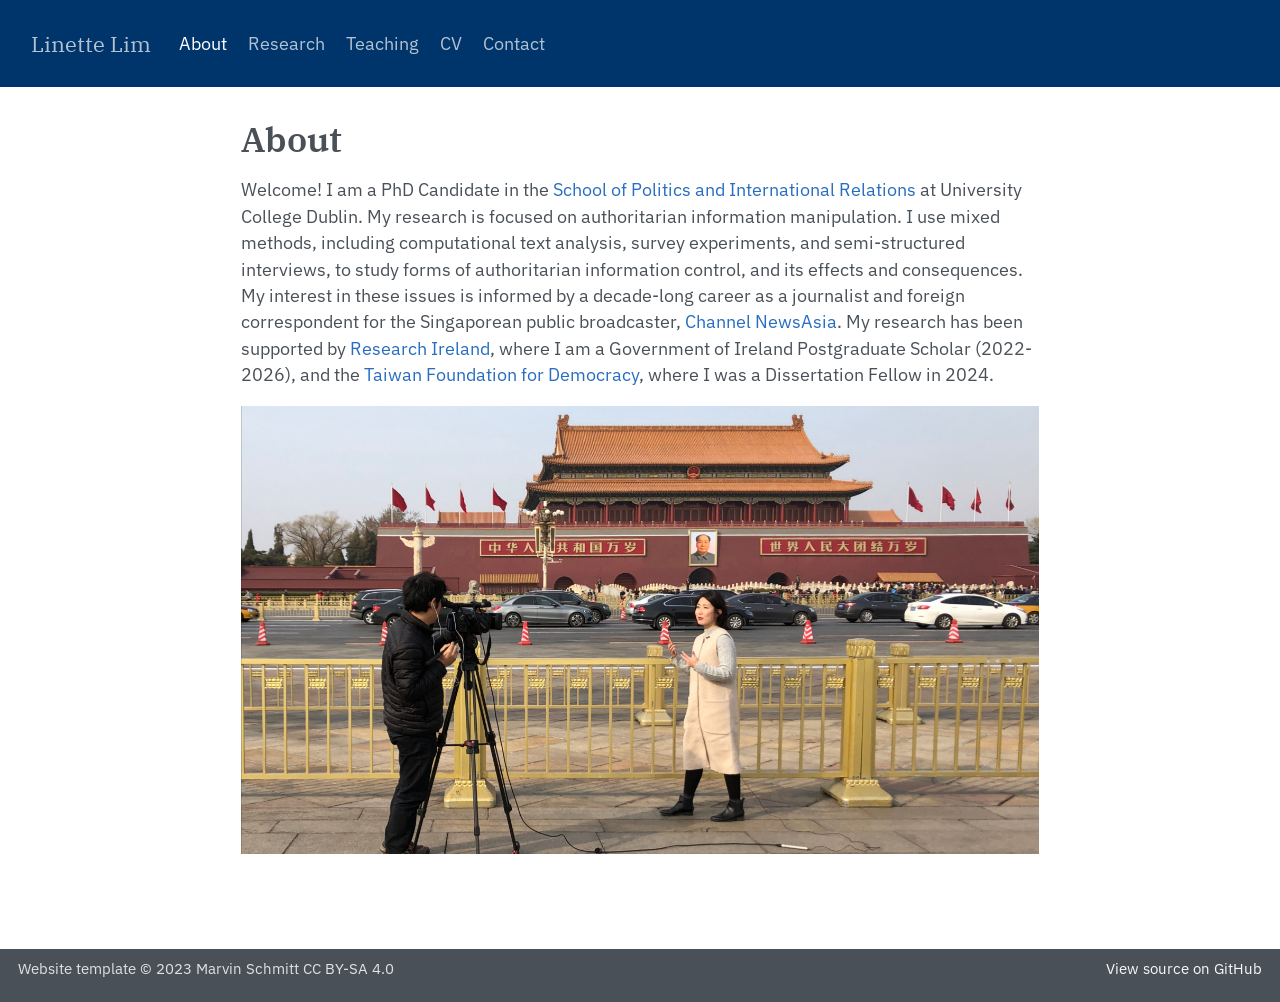
==== commit 82e04c71: "updated bar colour and fonts" ====
--- a/docs/about/index.html
+++ b/docs/about/index.html
@@ -26,10 +26,6 @@
 <script src="../site_libs/quarto-nav/quarto-nav.js"></script>
 <script src="../site_libs/quarto-nav/headroom.min.js"></script>
 <script src="../site_libs/clipboard/clipboard.min.js"></script>
-<script src="../site_libs/quarto-search/autocomplete.umd.js"></script>
-<script src="../site_libs/quarto-search/fuse.min.js"></script>
-<script src="../site_libs/quarto-search/quarto-search.js"></script>
-<meta name="quarto:offset" content="../">
 <script src="../site_libs/quarto-html/quarto.js" type="module"></script>
 <script src="../site_libs/quarto-html/tabsets/tabsets.js" type="module"></script>
 <script src="../site_libs/quarto-html/axe/axe-check.js" type="module"></script>
@@ -40,19 +36,8 @@
 <link href="../site_libs/quarto-html/quarto-syntax-highlighting-587c61ba64f3a5504c4d52d930310e48.css" rel="stylesheet" id="quarto-text-highlighting-styles">
 <script src="../site_libs/bootstrap/bootstrap.min.js"></script>
 <link href="../site_libs/bootstrap/bootstrap-icons.css" rel="stylesheet">
-<link href="../site_libs/bootstrap/bootstrap-4ec4d6cd9098cdb80ef8710494fec32c.min.css" rel="stylesheet" append-hash="true" id="quarto-bootstrap" data-mode="light">
+<link href="../site_libs/bootstrap/bootstrap-eda5d264fb7306317da02b2ab7589dc1.min.css" rel="stylesheet" append-hash="true" id="quarto-bootstrap" data-mode="light">
 <script id="quarto-search-options" type="application/json">{
-  "location": "navbar",
-  "copy-button": false,
-  "collapse-after": 3,
-  "panel-placement": "end",
-  "type": "textbox",
-  "limit": 50,
-  "keyboard-shortcut": [
-    "f",
-    "/",
-    "s"
-  ],
   "language": {
     "search-no-results-text": "No results",
     "search-matching-documents-text": "matching documents",
@@ -67,6 +52,7 @@
     "search-label": "Search"
   }
 }</script>
+<style>@import url('https://fonts.googleapis.com/css2?family=IBM+Plex+Sans:ital,wght@0,100..700;1,100..700&family=IBM+Plex+Serif:ital,wght@0,100;0,200;0,300;0,400;0,500;0,600;0,700;1,100;1,200;1,300;1,400;1,500;1,600;1,700&display=swap');</style>
 
 
 </head>
@@ -82,7 +68,6 @@
     <span class="navbar-title">Linette Lim</span>
     </a>
   </div>
-            <div id="quarto-search" class="" title="Search"></div>
           <button class="navbar-toggler" type="button" data-bs-toggle="collapse" data-bs-target="#navbarCollapse" aria-controls="navbarCollapse" role="menu" aria-expanded="false" aria-label="Toggle navigation" onclick="if (window.quartoToggleHeadroom) { window.quartoToggleHeadroom(); }">
   <span class="navbar-toggler-icon"></span>
 </button>
@@ -552,7 +537,7 @@
 <footer class="footer">
   <div class="nav-footer">
     <div class="nav-footer-left">
-<p><span class="faux-block">© 2023 Marvin Schmitt CC BY-SA 4.0</span></p>
+<p><span class="faux-block">Website template © 2023 Marvin Schmitt CC BY-SA 4.0</span></p>
 </div>   
     <div class="nav-footer-center">
       &nbsp;
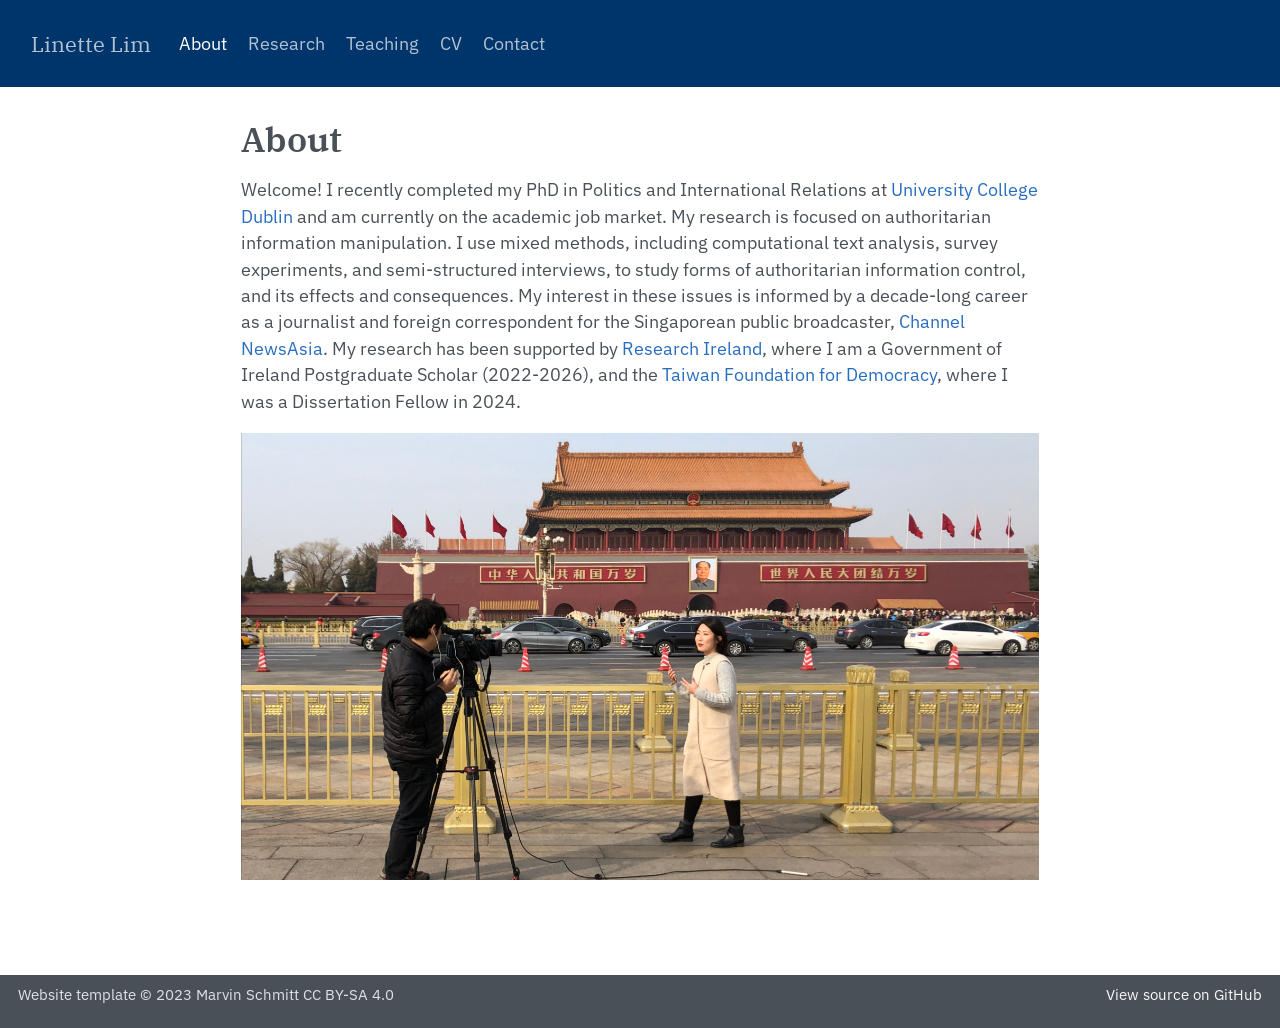
==== commit 1d474019: "edits to home page, about, and cv" ====
--- a/docs/about/index.html
+++ b/docs/about/index.html
@@ -127,7 +127,7 @@
 </header>
 
 
-<p>Welcome! I am a PhD Candidate in the <a href="https://www.ucd.ie/spire/" target="_blank">School of Politics and International Relations</a> at University College Dublin. My research is focused on authoritarian information manipulation. I use mixed methods, including computational text analysis, survey experiments, and semi-structured interviews, to study forms of authoritarian information control, and its effects and consequences. My interest in these issues is informed by a decade-long career as a journalist and foreign correspondent for the Singaporean public broadcaster, <a href="https://www.channelnewsasia.com/international" target="_blank">Channel NewsAsia</a>. My research has been supported by <a href="https://www.researchireland.ie/" target="_blank">Research Ireland</a>, where I am a Government of Ireland Postgraduate Scholar (2022-2026), and the <a href="https://www.tfd.org.tw/en/index" target="_blank">Taiwan Foundation for Democracy</a>, where I was a Dissertation Fellow in 2024.</p>
+<p>Welcome! I recently completed my PhD in Politics and International Relations at <a href="https://www.ucd.ie/spire/" target="_blank">University College Dublin</a> and am currently on the academic job market. My research is focused on authoritarian information manipulation. I use mixed methods, including computational text analysis, survey experiments, and semi-structured interviews, to study forms of authoritarian information control, and its effects and consequences. My interest in these issues is informed by a decade-long career as a journalist and foreign correspondent for the Singaporean public broadcaster, <a href="https://www.channelnewsasia.com/international" target="_blank">Channel NewsAsia</a>. My research has been supported by <a href="https://www.researchireland.ie/" target="_blank">Research Ireland</a>, where I am a Government of Ireland Postgraduate Scholar (2022-2026), and the <a href="https://www.tfd.org.tw/en/index" target="_blank">Taiwan Foundation for Democracy</a>, where I was a Dissertation Fellow in 2024.</p>
 <p><img src="photo.jpg" class="img-fluid"></p>
 
 
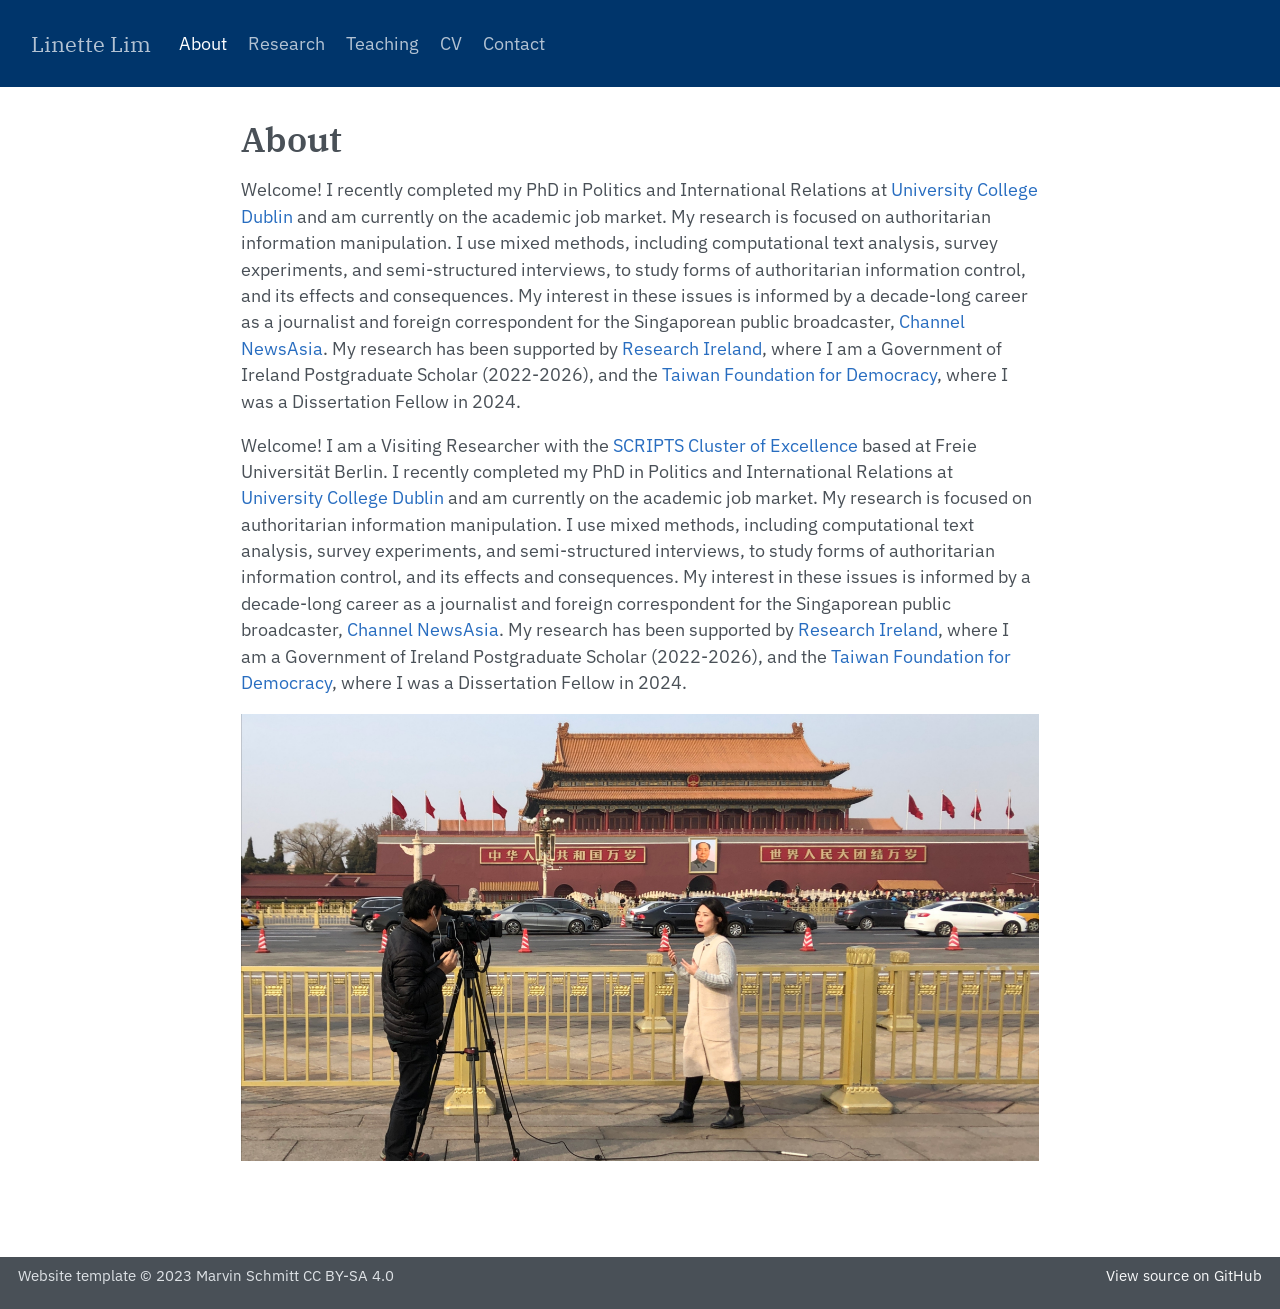
==== commit 0a7c185f: "update about page" ====
--- a/docs/about/index.html
+++ b/docs/about/index.html
@@ -128,6 +128,7 @@
 
 
 <p>Welcome! I recently completed my PhD in Politics and International Relations at <a href="https://www.ucd.ie/spire/" target="_blank">University College Dublin</a> and am currently on the academic job market. My research is focused on authoritarian information manipulation. I use mixed methods, including computational text analysis, survey experiments, and semi-structured interviews, to study forms of authoritarian information control, and its effects and consequences. My interest in these issues is informed by a decade-long career as a journalist and foreign correspondent for the Singaporean public broadcaster, <a href="https://www.channelnewsasia.com/international" target="_blank">Channel NewsAsia</a>. My research has been supported by <a href="https://www.researchireland.ie/" target="_blank">Research Ireland</a>, where I am a Government of Ireland Postgraduate Scholar (2022-2026), and the <a href="https://www.tfd.org.tw/en/index" target="_blank">Taiwan Foundation for Democracy</a>, where I was a Dissertation Fellow in 2024.</p>
+<p>Welcome! I am a Visiting Researcher with the <a href="https://www.scripts-berlin.eu/" target="_blank">SCRIPTS Cluster of Excellence</a> based at Freie Universität Berlin. I recently completed my PhD in Politics and International Relations at <a href="https://www.ucd.ie/spire/" target="_blank">University College Dublin</a> and am currently on the academic job market. My research is focused on authoritarian information manipulation. I use mixed methods, including computational text analysis, survey experiments, and semi-structured interviews, to study forms of authoritarian information control, and its effects and consequences. My interest in these issues is informed by a decade-long career as a journalist and foreign correspondent for the Singaporean public broadcaster, <a href="https://www.channelnewsasia.com/international" target="_blank">Channel NewsAsia</a>. My research has been supported by <a href="https://www.researchireland.ie/" target="_blank">Research Ireland</a>, where I am a Government of Ireland Postgraduate Scholar (2022-2026), and the <a href="https://www.tfd.org.tw/en/index" target="_blank">Taiwan Foundation for Democracy</a>, where I was a Dissertation Fellow in 2024.</p>
 <p><img src="photo.jpg" class="img-fluid"></p>
 
 
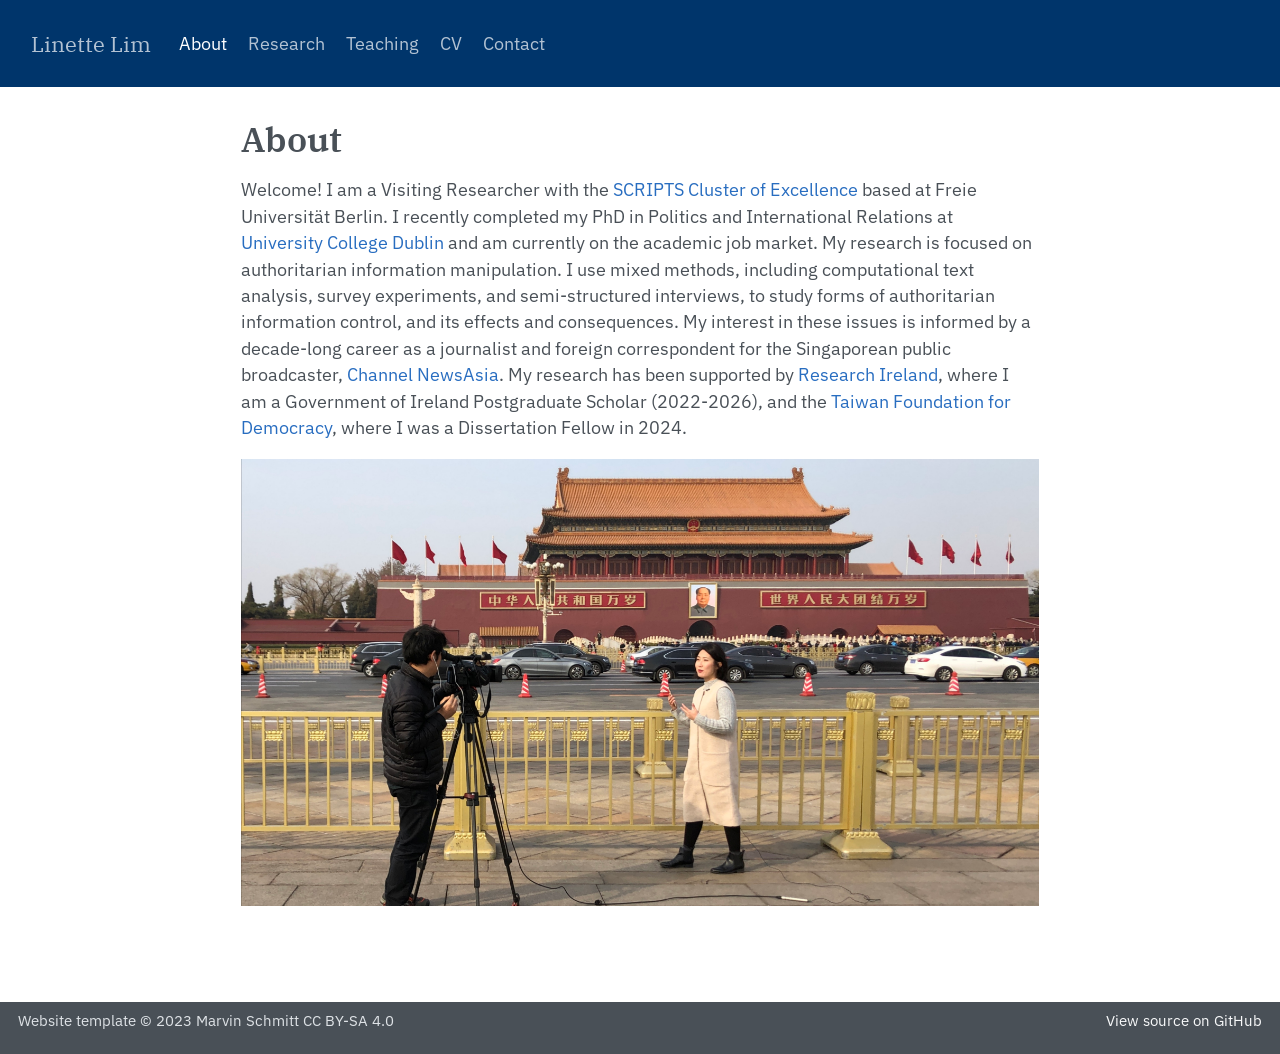
==== commit 358c9588: "update about" ====
--- a/docs/about/index.html
+++ b/docs/about/index.html
@@ -127,7 +127,6 @@
 </header>
 
 
-<p>Welcome! I recently completed my PhD in Politics and International Relations at <a href="https://www.ucd.ie/spire/" target="_blank">University College Dublin</a> and am currently on the academic job market. My research is focused on authoritarian information manipulation. I use mixed methods, including computational text analysis, survey experiments, and semi-structured interviews, to study forms of authoritarian information control, and its effects and consequences. My interest in these issues is informed by a decade-long career as a journalist and foreign correspondent for the Singaporean public broadcaster, <a href="https://www.channelnewsasia.com/international" target="_blank">Channel NewsAsia</a>. My research has been supported by <a href="https://www.researchireland.ie/" target="_blank">Research Ireland</a>, where I am a Government of Ireland Postgraduate Scholar (2022-2026), and the <a href="https://www.tfd.org.tw/en/index" target="_blank">Taiwan Foundation for Democracy</a>, where I was a Dissertation Fellow in 2024.</p>
 <p>Welcome! I am a Visiting Researcher with the <a href="https://www.scripts-berlin.eu/" target="_blank">SCRIPTS Cluster of Excellence</a> based at Freie Universität Berlin. I recently completed my PhD in Politics and International Relations at <a href="https://www.ucd.ie/spire/" target="_blank">University College Dublin</a> and am currently on the academic job market. My research is focused on authoritarian information manipulation. I use mixed methods, including computational text analysis, survey experiments, and semi-structured interviews, to study forms of authoritarian information control, and its effects and consequences. My interest in these issues is informed by a decade-long career as a journalist and foreign correspondent for the Singaporean public broadcaster, <a href="https://www.channelnewsasia.com/international" target="_blank">Channel NewsAsia</a>. My research has been supported by <a href="https://www.researchireland.ie/" target="_blank">Research Ireland</a>, where I am a Government of Ireland Postgraduate Scholar (2022-2026), and the <a href="https://www.tfd.org.tw/en/index" target="_blank">Taiwan Foundation for Democracy</a>, where I was a Dissertation Fellow in 2024.</p>
 <p><img src="photo.jpg" class="img-fluid"></p>
 
